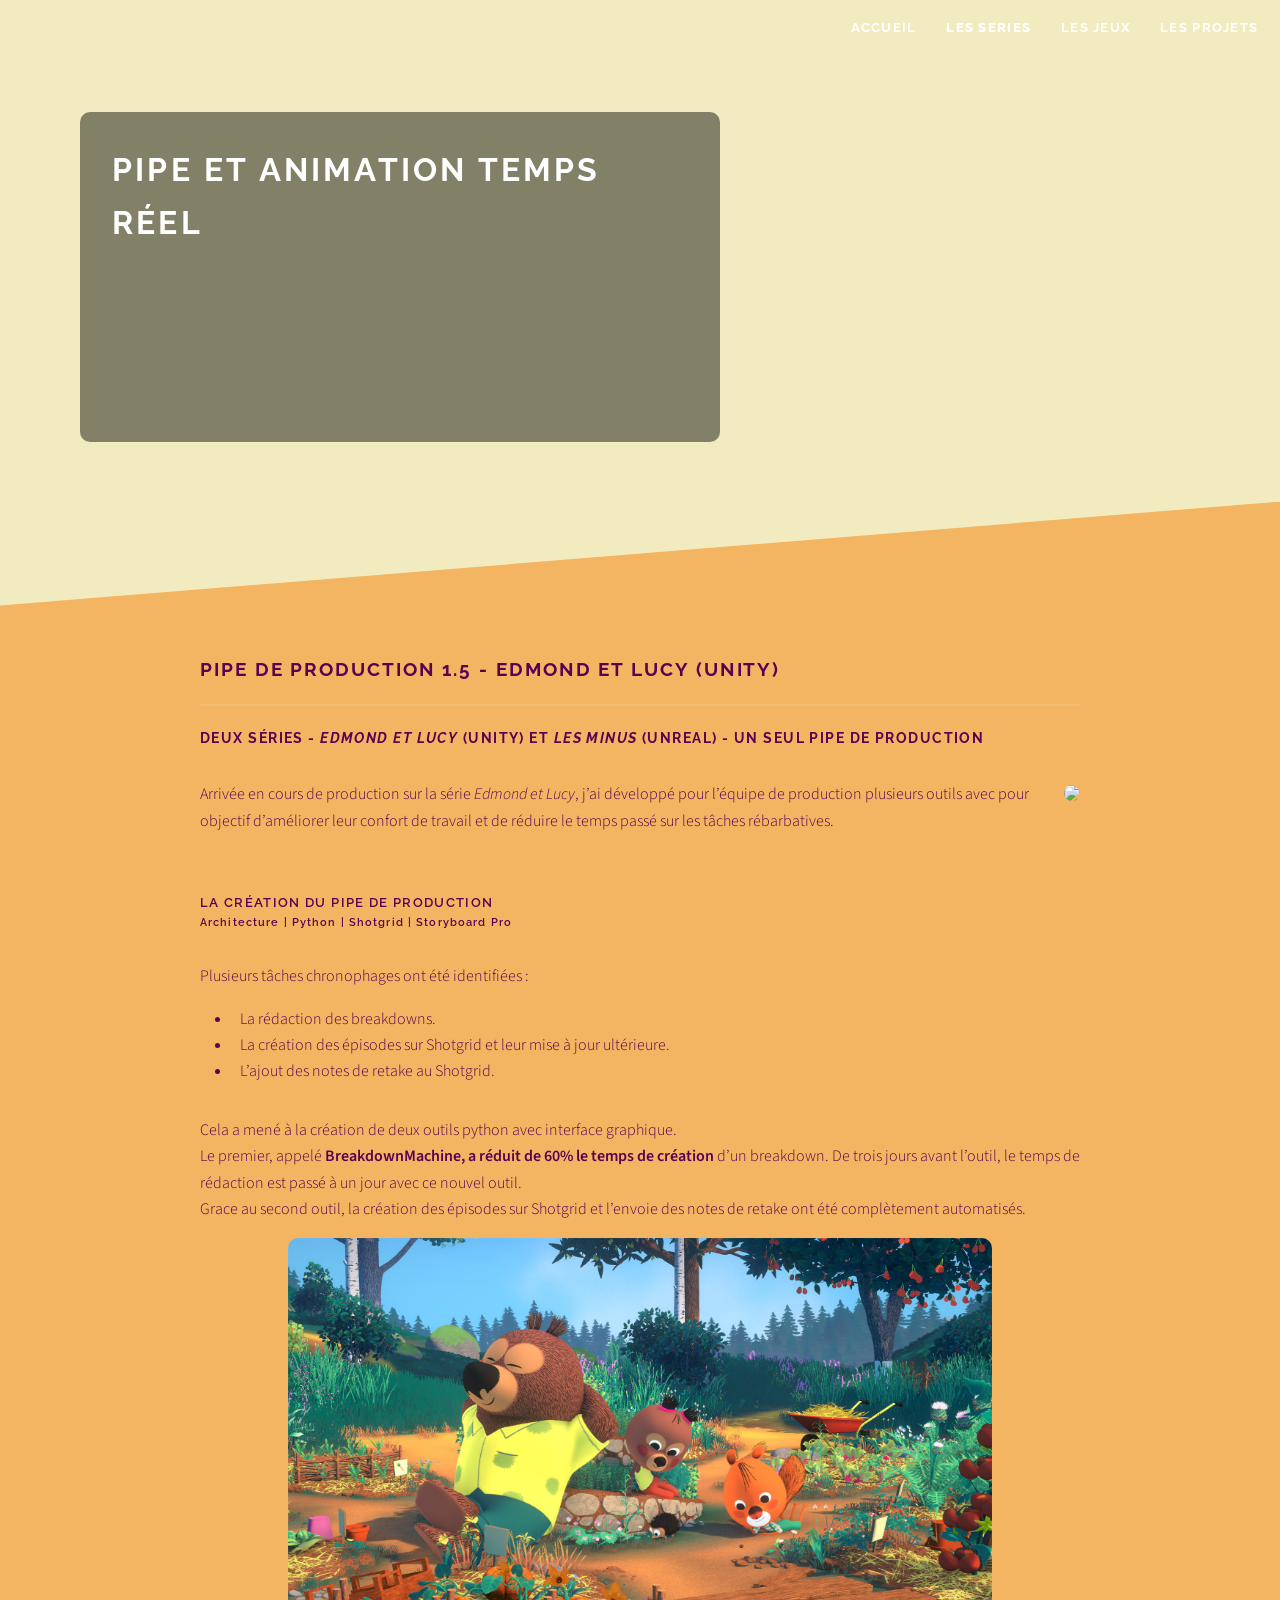
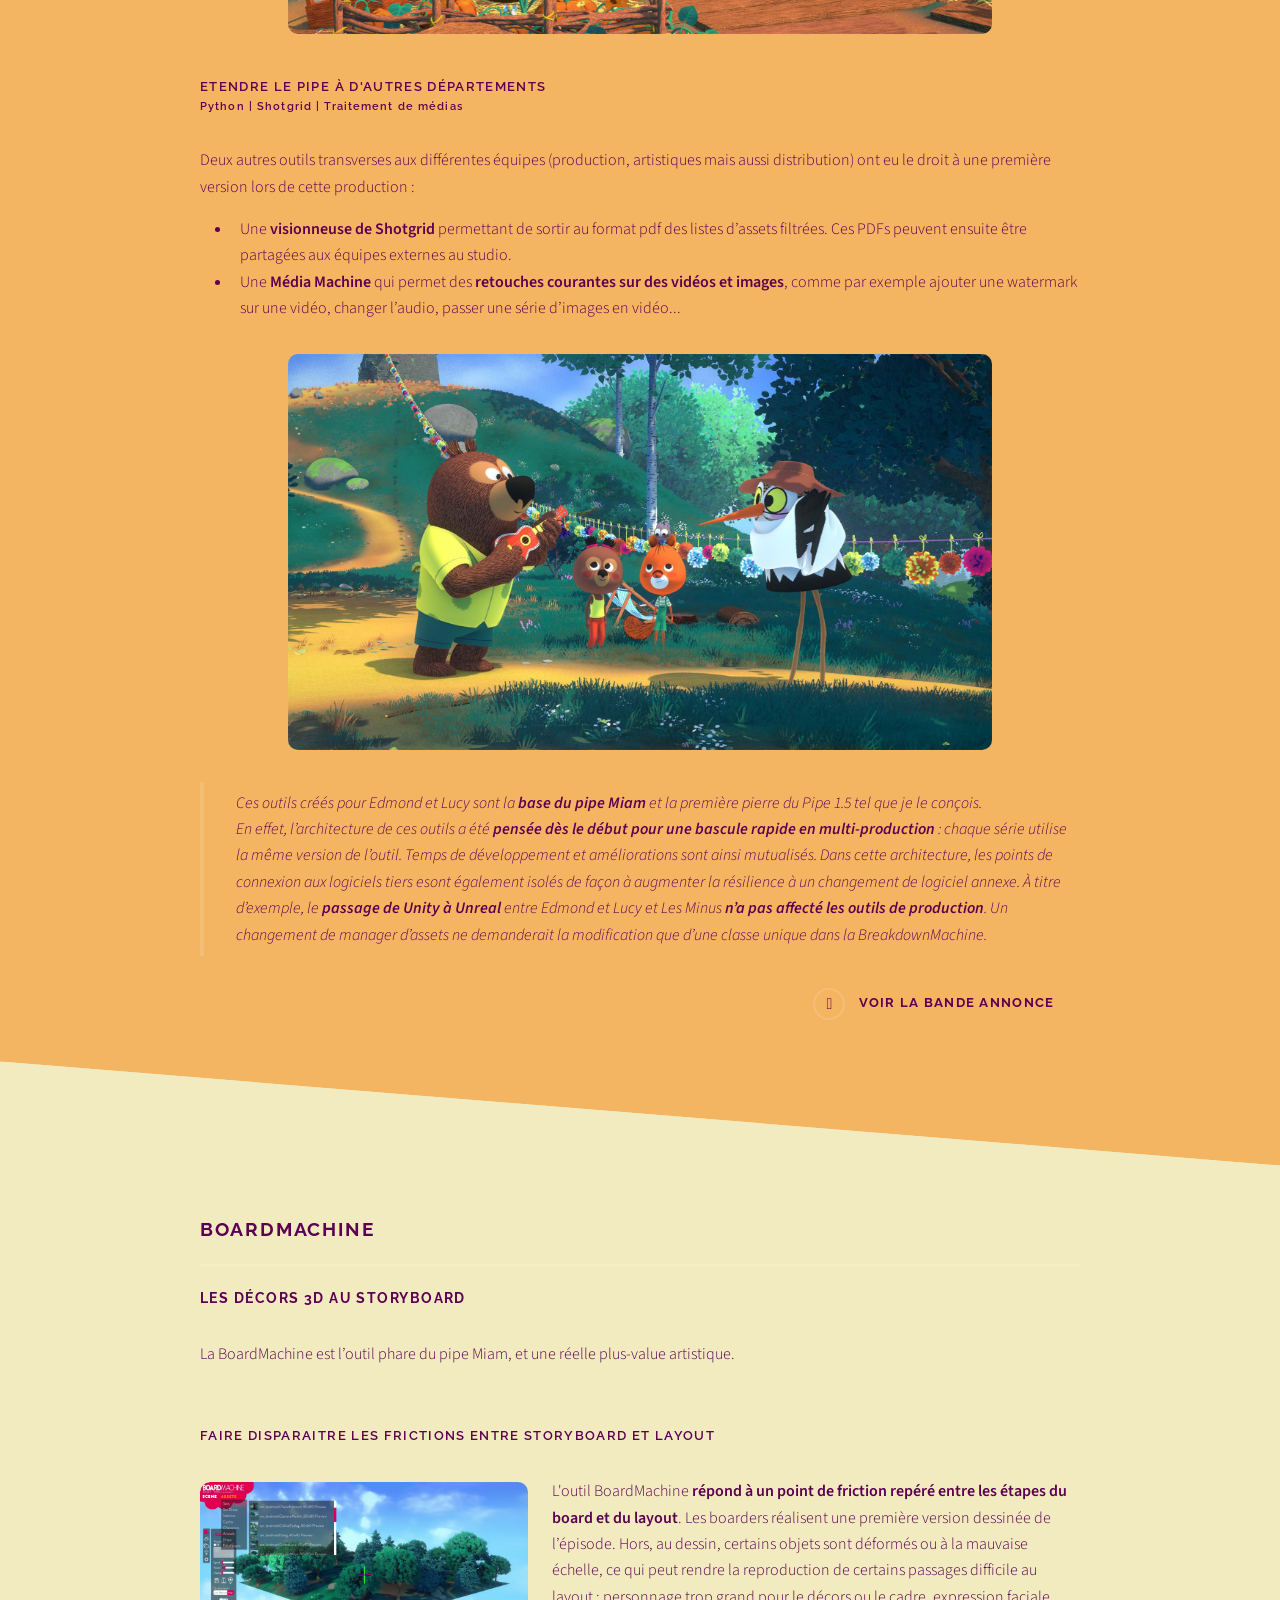
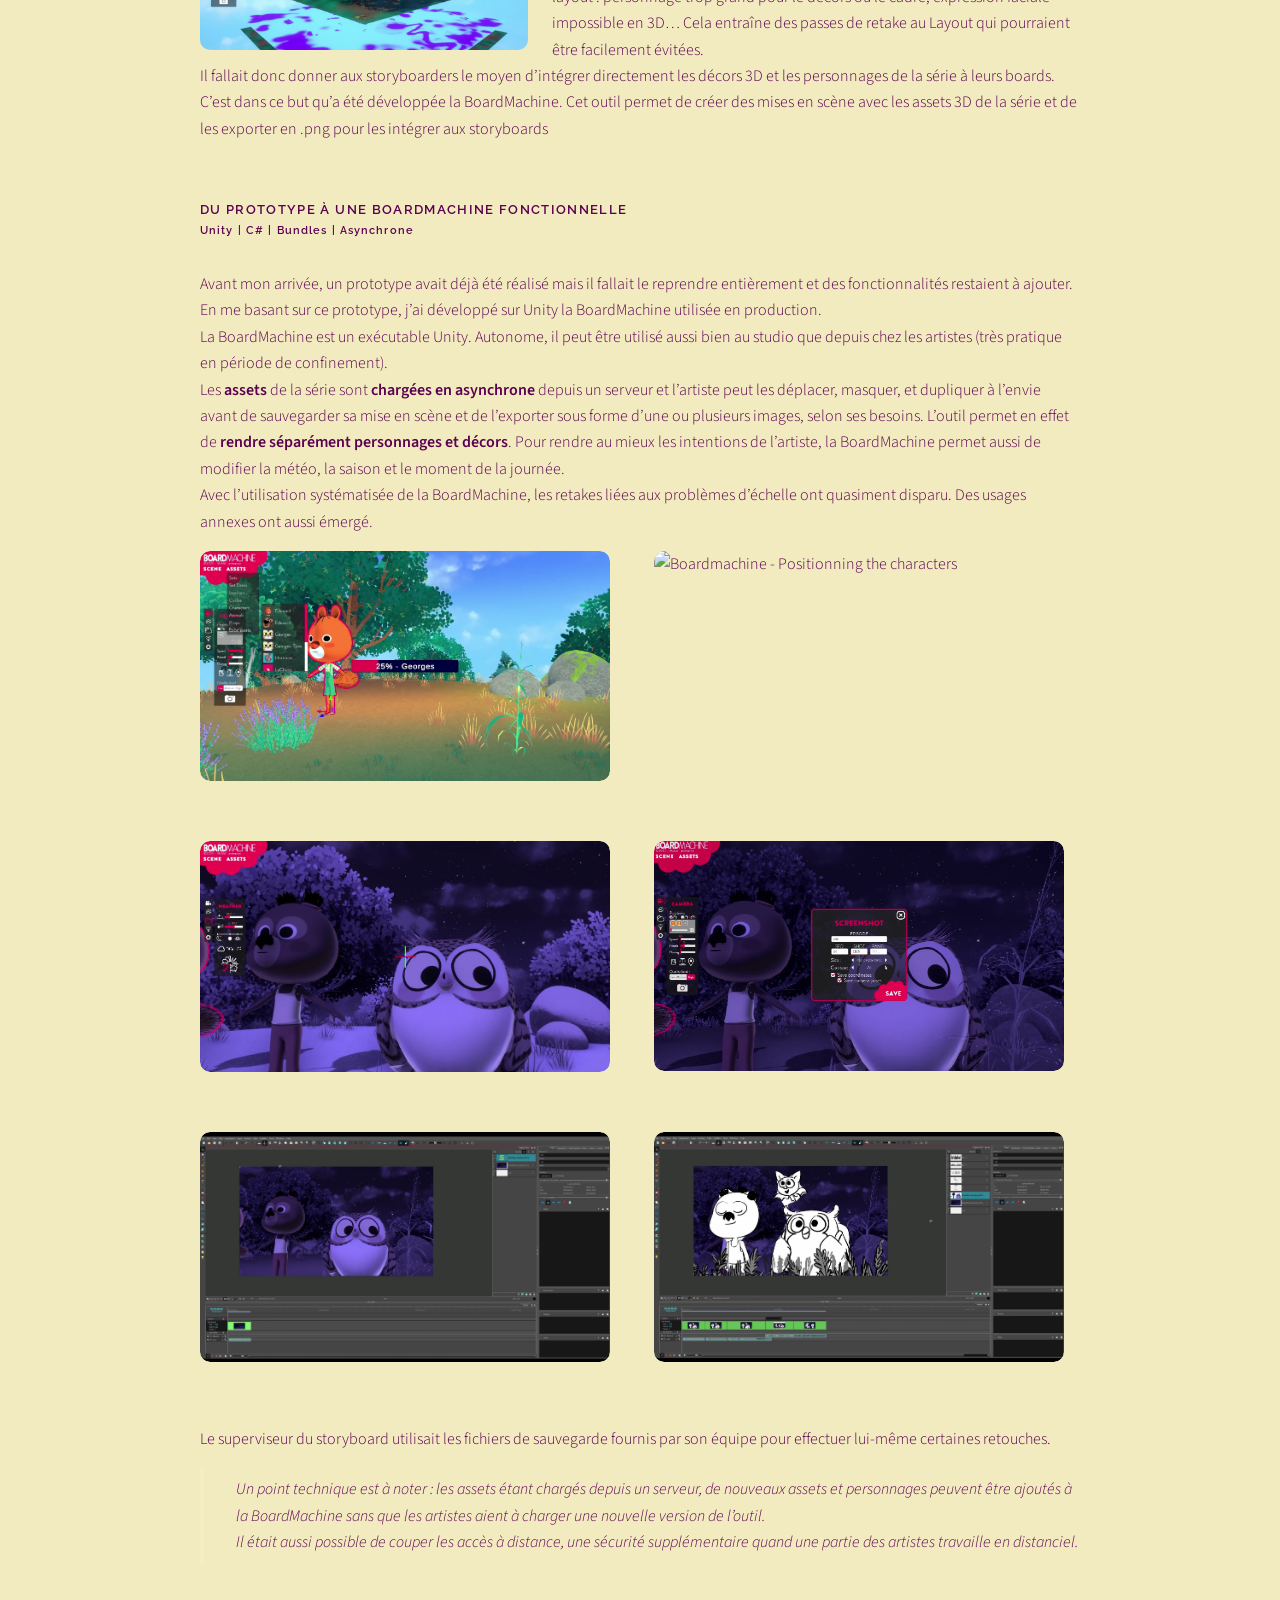
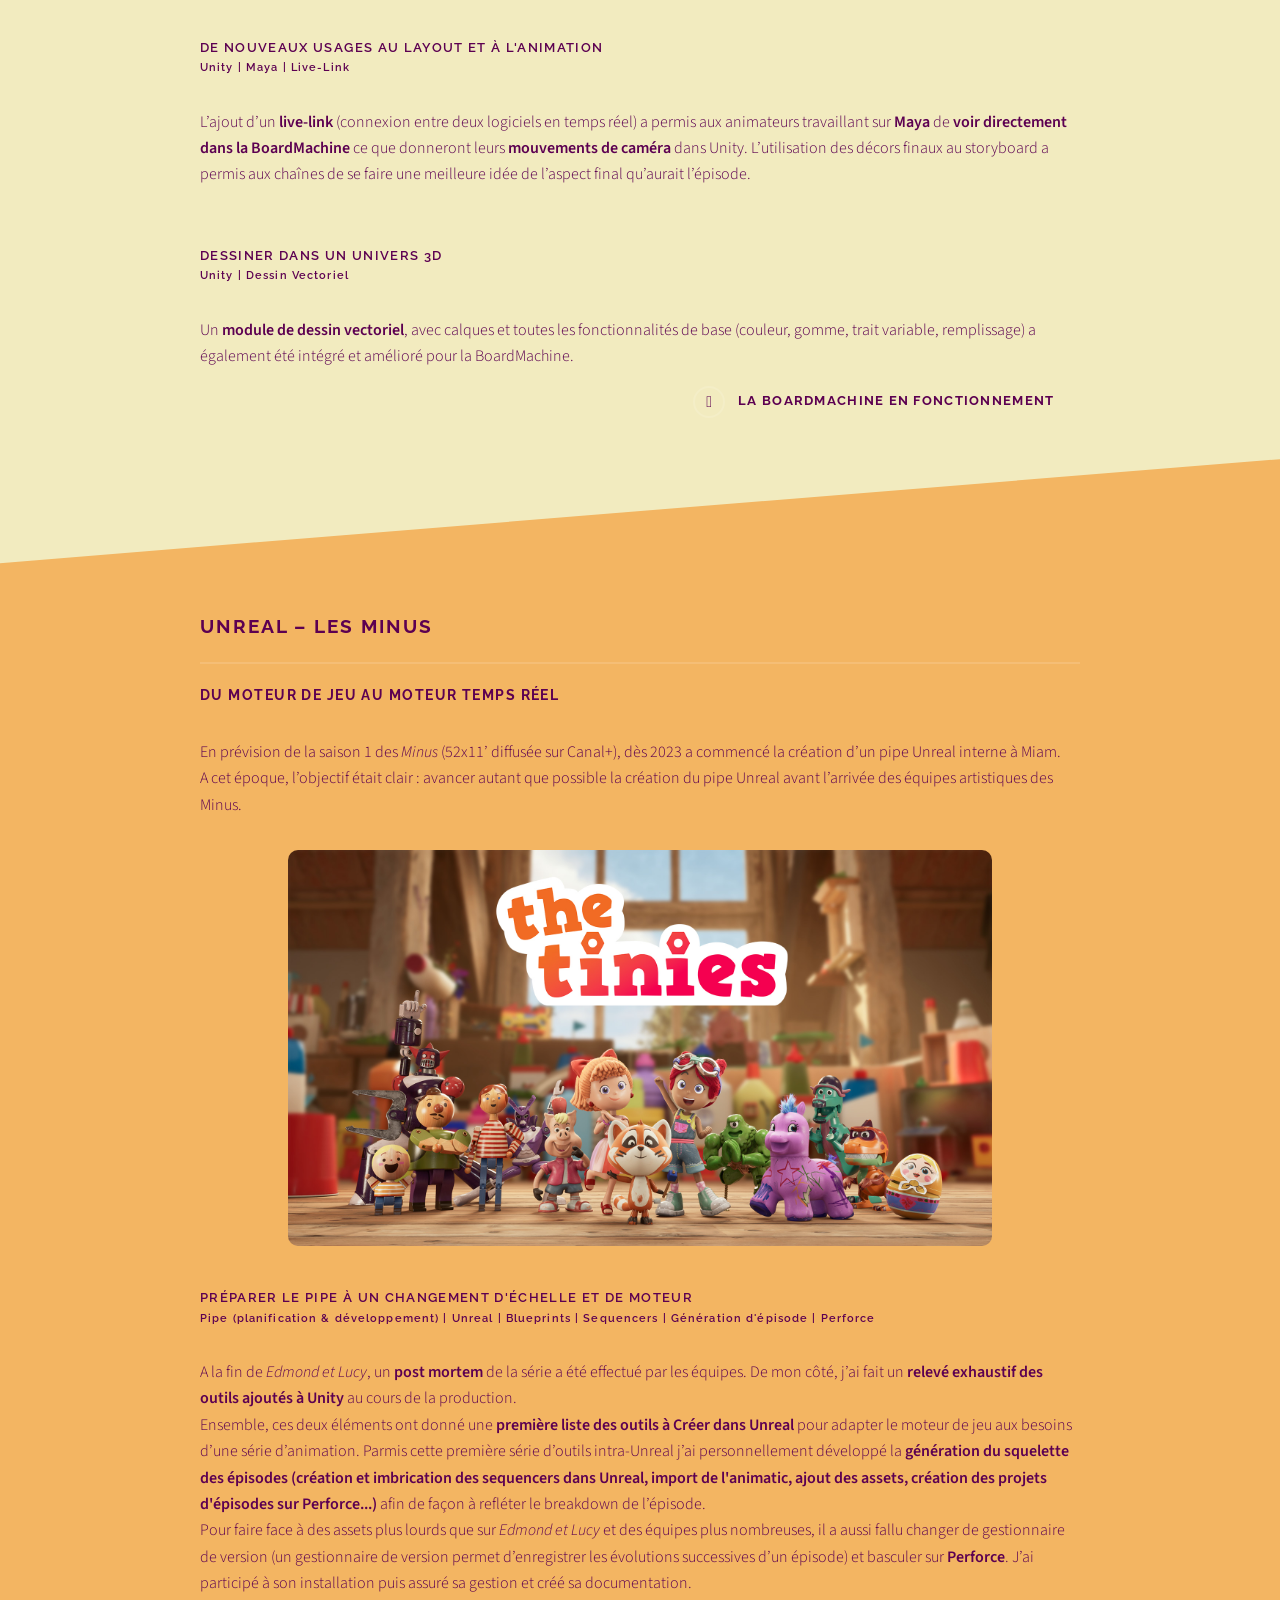
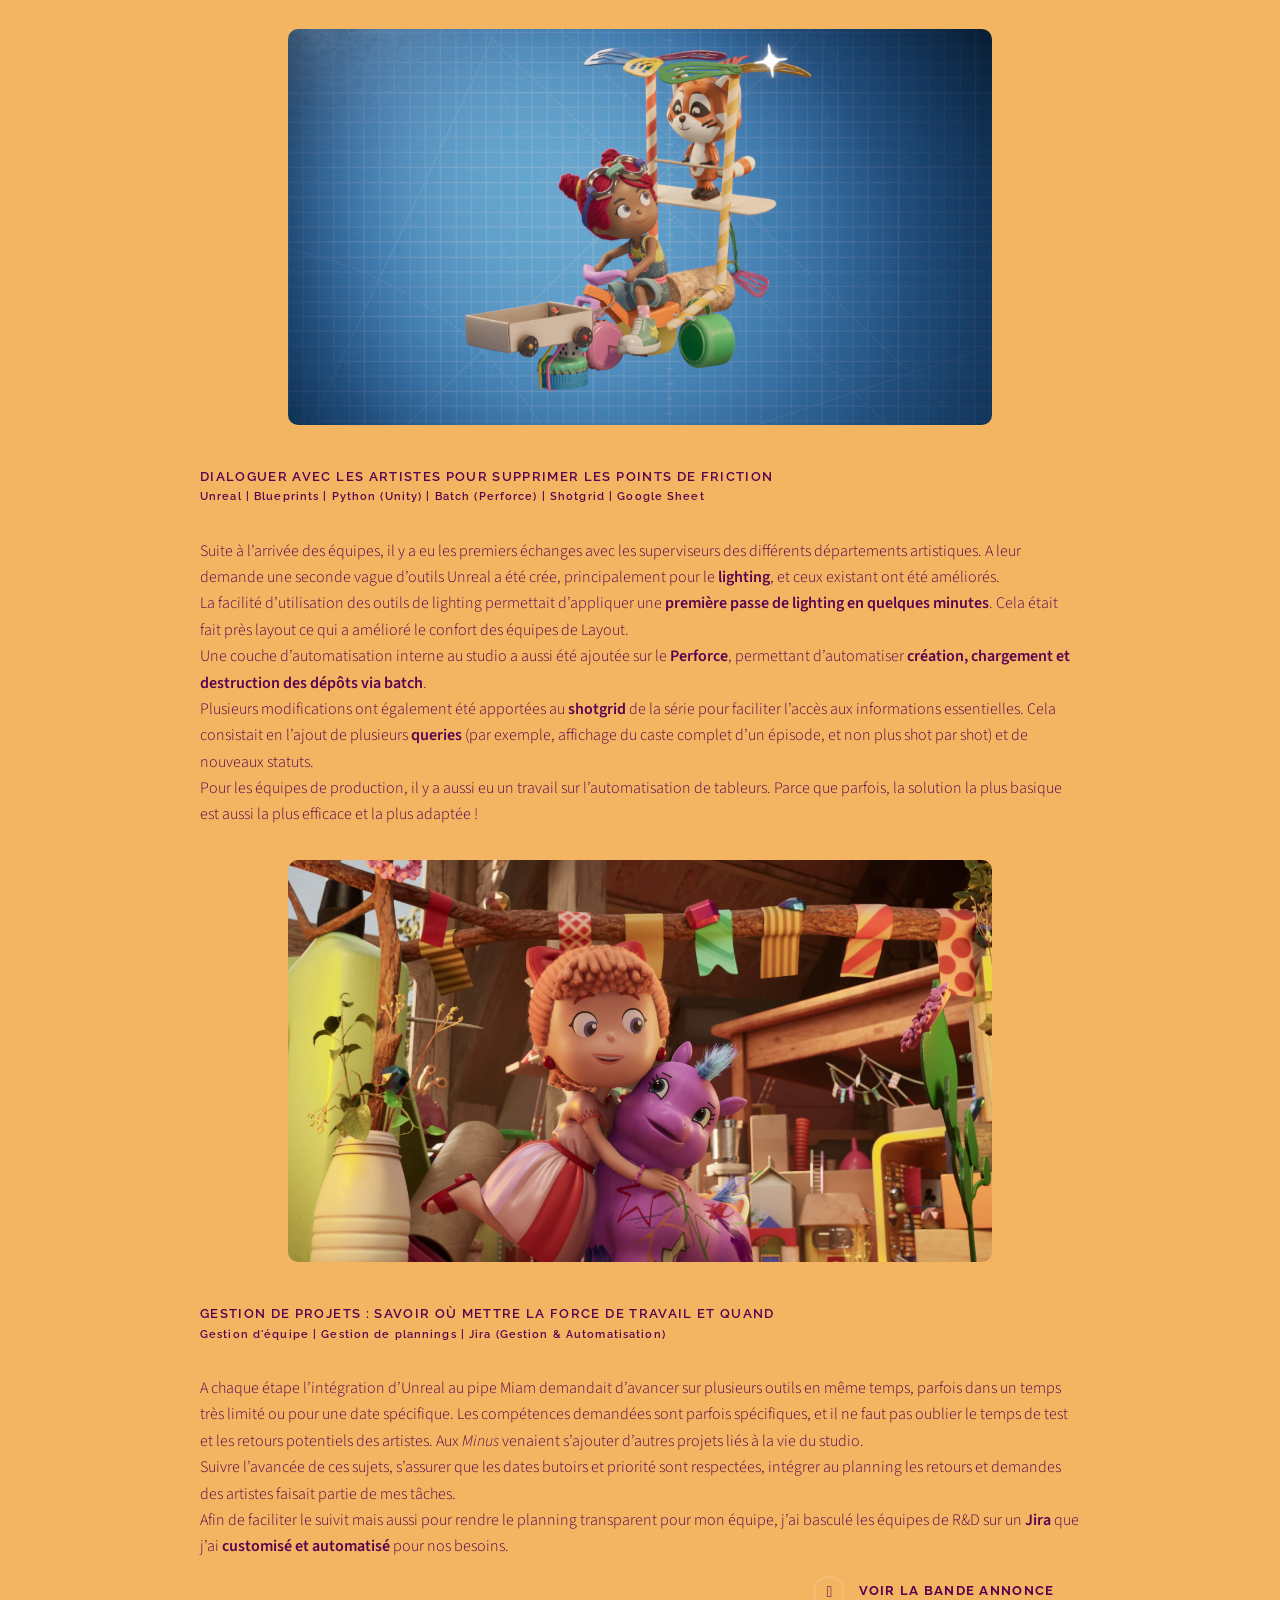
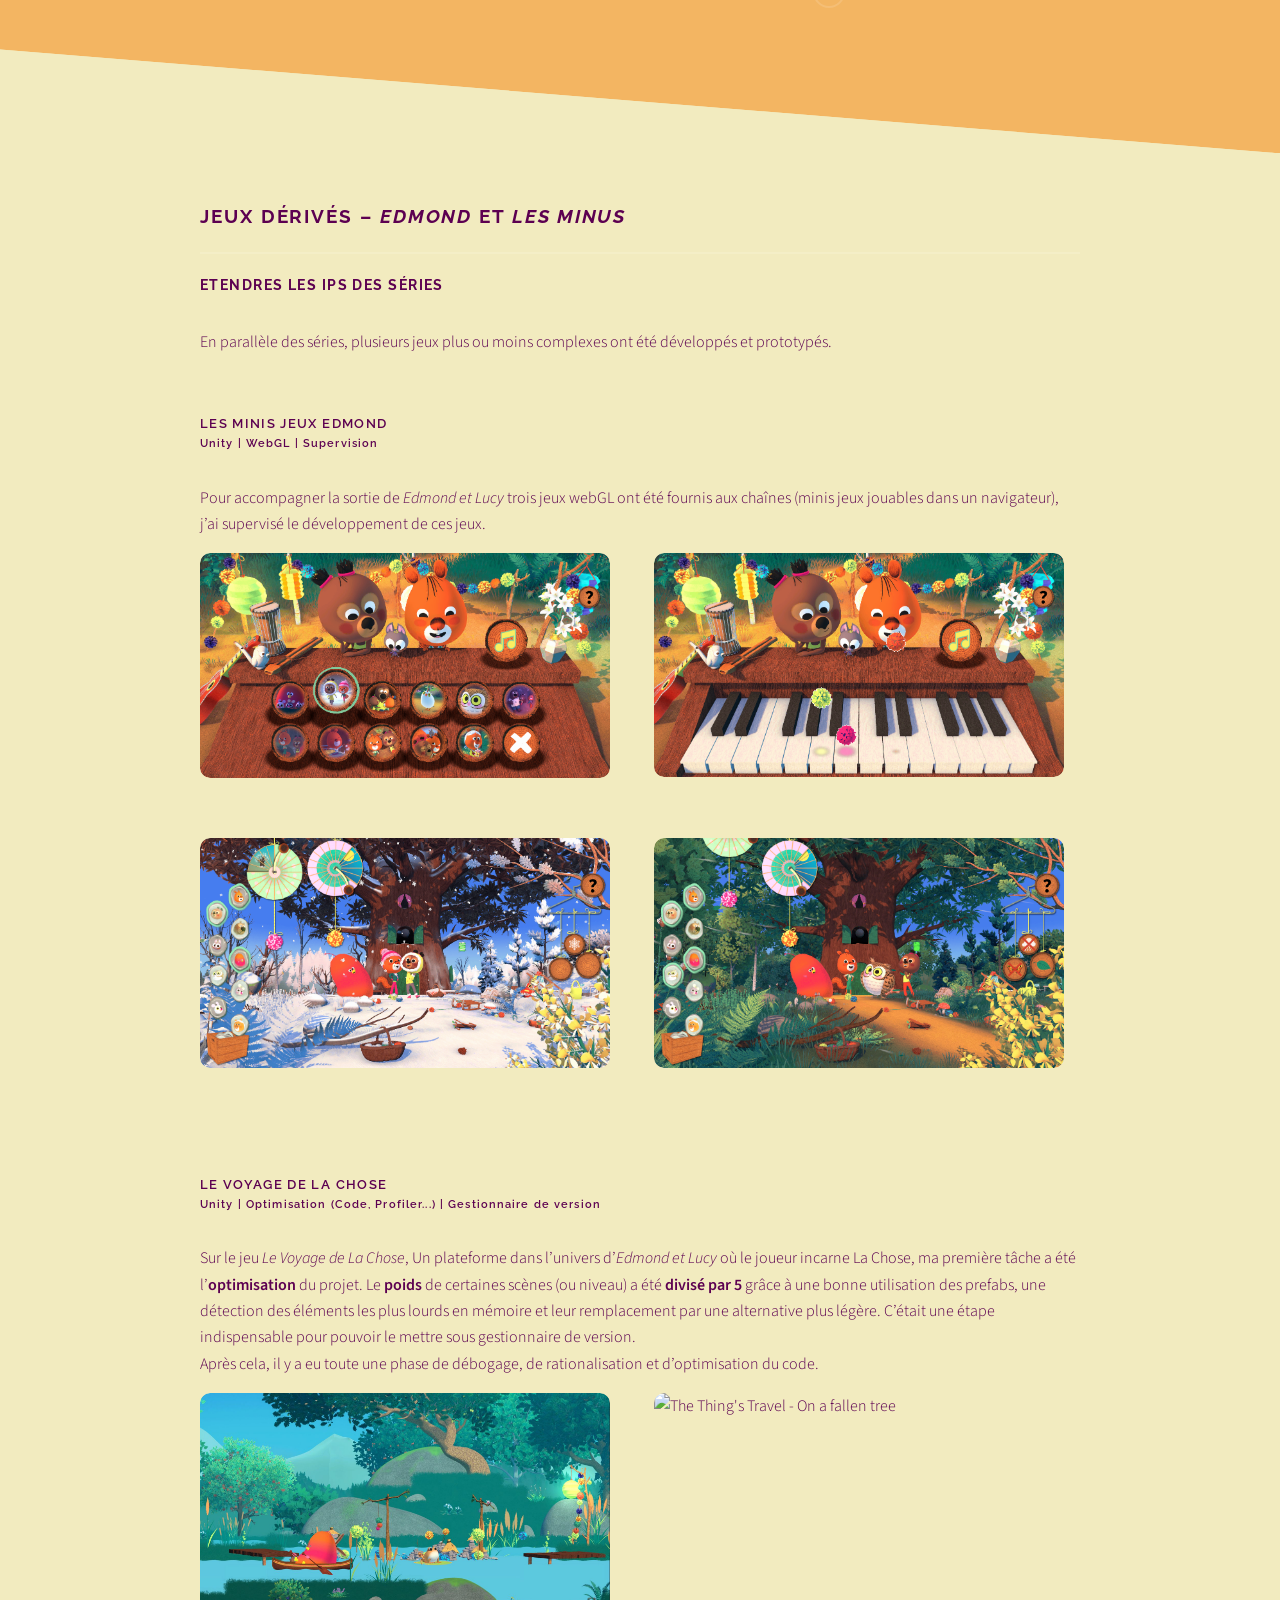
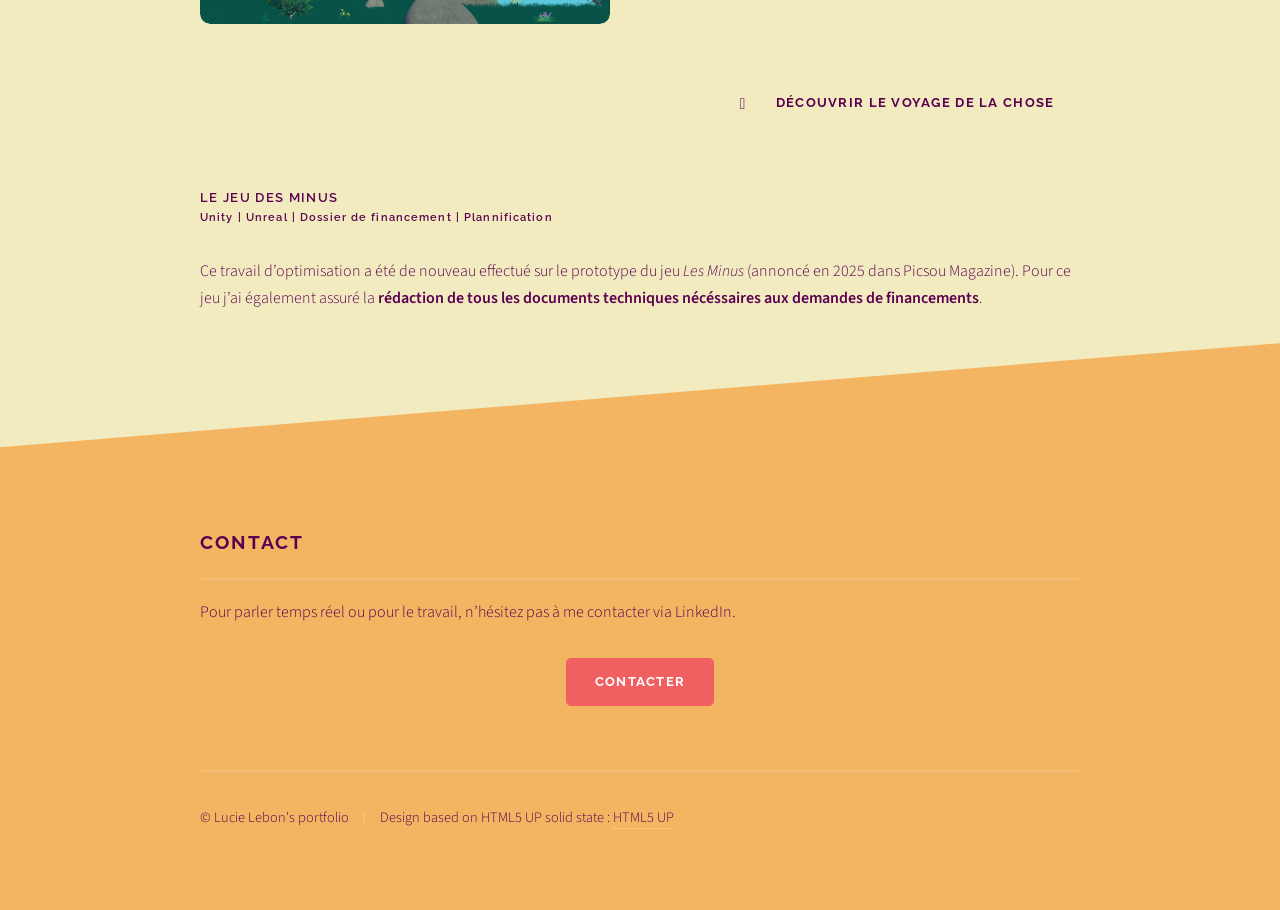
==== Series.html @ 0bae98d6 "Adding Games and Series pages. Header and footer managed by Javascript" ====
<!DOCTYPE HTML>
<!--
	Based on solid State by HTML5 UP
	html5up.net | @ajlkn
	Free for personal and commercial use under the CCA 3.0 license (html5up.net/license)
-->
<html>
	<head>
		<title>Lucie Lebon - Series temps reel</title>
		<meta charset="utf-8" />
		<meta name="viewport" content="width=device-width, initial-scale=1, user-scalable=no" />
		<link rel="stylesheet" href="assets/css/main.css" />
		<noscript><link rel="stylesheet" href="assets/css/noscript.css" /></noscript>
	</head>
	<body class="is-preload">

		<!-- Page Wrapper -->
			<div id="page-wrapper">

				<!-- Header -->
					<header id="header" class="alt">
						<nav>
						</nav>
					</header>

				<!-- Banner -->
					<section id="banner">
						<div class="inner">
							<h1>Pipe et Animation Temps Réel</h1>
							<p>En 2020, alors que le temps réel faisait son entrée dans l’industrie, j’intégrais Miam!Studio pour travailler sur leur première série : Edmond & Lucy (sur Unity) puis quelques années plus tard sur Les Minus (Unreal) et la saison 2 de Edmond & Lucy.</p>
						</div>
					</section>

				<!-- Wrapper -->
					<section id="wrapper">

						<!-- One -->
							<section id="one" class="wrapper spotlight style1">
								<div class="inner" id="Project_Edmond">
									<div class="content rambling">
										<h2 class="major">Pipe de production 1.5 - Edmond et Lucy (Unity)</h2>
											<h3>Deux séries - <i>Edmond et Lucy</i> (Unity) et <i>les Minus</i> (Unreal) - un seul pipe de production</h3>
											<p><span class="image right"><img src="./images/Edmond-S1_2.jpg"></span>
												Arrivée en cours de production sur la série <i>Edmond et Lucy</i>, j’ai développé pour l’équipe de production plusieurs outils avec pour objectif d’améliorer leur confort de travail et de réduire le temps passé sur les tâches rébarbatives. </p>
											<h4>La création du pipe de production</h4>
											<h5>Architecture | Python | Shotgrid | Storyboard Pro</h5>
											<p>Plusieurs tâches chronophages ont été identifiées : </p>
											<ul>
												<li>La rédaction des breakdowns.</li>
												<li>La création des épisodes sur Shotgrid et leur mise à jour ultérieure.</li>
												<li>L’ajout des notes de retake au Shotgrid.</li>
											</ul>
											<p>Cela a mené à la création de deux outils python avec interface graphique.
												<br>Le premier, appelé <b>BreakdownMachine, a réduit de 60% le temps de création</b> d’un breakdown. De trois jours avant l’outil, le temps de rédaction est passé à un jour avec ce nouvel outil.
												<br>Grace au second outil, la création des épisodes sur Shotgrid et l’envoie des notes de retake ont été complètement automatisés.</p>
											<span class="image fit framed">
												<img src="./images/Edmond.png" alt="">
											</span>
											<h4>Etendre le pipe à d'autres départements</h4>
											<h5>Python | Shotgrid | Traitement de médias</h5>
											<p>Deux autres outils transverses aux différentes équipes (production, artistiques mais aussi distribution) ont eu le droit à une première version lors de cette production :</p>
											<ul>
												<li>Une <b>visionneuse de Shotgrid</b> permettant de sortir au format pdf des listes d’assets filtrées. Ces PDFs peuvent ensuite être partagées aux équipes externes au studio.</li>
												<li>Une <b>Média Machine</b> qui permet des <b>retouches courantes sur des vidéos et images</b>, comme par exemple ajouter une watermark sur une vidéo, changer l’audio, passer une série d’images en vidéo...</li>
											</ul>
											<p></p>
											<span class="image fit framed">
												<img src="./images/Edmond_Grue.jpg" alt="">
											</span>
											<p></p>
											<blockquote>Ces outils créés pour <i>Edmond et Lucy</i> sont la <b>base du pipe Miam</b> et la première pierre du Pipe 1.5 tel que je le conçois.
												<br>En effet, l’architecture de ces outils a été <b>pensée dès le début pour une bascule rapide en multi-production</b> : chaque série utilise la même version de l’outil. Temps de développement et améliorations sont ainsi mutualisés. Dans cette architecture, les points de connexion aux logiciels tiers esont également isolés de façon à augmenter la résilience à un changement de logiciel annexe. 
												À titre d’exemple, le <b>passage de Unity à Unreal</b> entre <i>Edmond et Lucy</i> et <i>Les Minus</i> <b>n’a pas affecté les outils de production</b>. Un changement de manager d’assets ne demanderait la modification que d’une classe unique dans la BreakdownMachine.</blockquote>
											<a target="_blank" href="https://vimeo.com/757089770/e929ce6b4c?fl=pl&fe=cm" class="special">Voir la bande annonce</a>
									</div>
								</div>
							</section>

						<!-- Two -->
							<section id="two" class="wrapper alt spotlight style2">
								<div class="inner" id="Project_BoardMachine">
									<div class="content rambling">
										<h2 class="major">BoardMachine</h2>
										<h3>Les décors 3D au storyboard</h3>
										<p>La BoardMachine est l’outil phare du pipe Miam, et une réelle plus-value artistique.</p>
										<h4>Faire disparaitre les frictions entre Storyboard et Layout</h4>
										<p><span class="image left"><img src="./images/BM_F.png"></span>
											L'outil BoardMachine <b>répond à un point de friction repéré entre les étapes du board et du layout</b>. Les boarders réalisent une première version dessinée de l’épisode. Hors, au dessin, certains objets sont déformés ou à la mauvaise échelle, ce qui peut rendre la reproduction de certains passages difficile au layout : personnage trop grand pour le décors ou le cadre, expression faciale impossible en 3D… Cela entraîne des passes de retake au Layout qui pourraient être facilement évitées.
											<br>Il fallait donc donner aux storyboarders le moyen d’intégrer directement les décors 3D et les personnages de la série à leurs boards.
											<br>C’est dans ce but qu’a été développée la BoardMachine. Cet outil permet de créer des mises en scène avec les assets 3D de la série et de les exporter en .png pour les intégrer aux storyboards</p>
										<h4>Du prototype à une BoardMachine fonctionnelle</h4>
										<h5>Unity | C# | Bundles | Asynchrone</h5>
										<p>Avant mon arrivée, un prototype avait déjà été réalisé mais il fallait le reprendre entièrement et des fonctionnalités restaient à ajouter.
											<br>En me basant sur ce prototype, j’ai développé sur Unity la BoardMachine utilisée en production. 
											<br>La BoardMachine est un exécutable Unity. Autonome, il peut être utilisé aussi bien au studio que depuis chez les artistes (très pratique en période de confinement).
											<br>Les <b>assets</b> de la série sont <b>chargées en asynchrone</b> depuis un serveur et l’artiste peut les déplacer, masquer, et dupliquer à l’envie avant de sauvegarder sa mise en scène et de l’exporter sous forme d’une ou plusieurs images, selon ses besoins. 
											L’outil permet en effet de <b>rendre séparément personnages et décors</b>. Pour rendre au mieux les intentions de l’artiste, la BoardMachine permet aussi de modifier la météo, la saison et le moment de la journée.
											<br>Avec l’utilisation systématisée de la BoardMachine, les retakes liées aux problèmes d’échelle ont quasiment disparu. Des usages annexes ont aussi émergé.</p>
										<div class="row gtr-uniform">
											<div class="col-6"><span class="image fit"><img src="./images/BM_G.png" alt="Boardmachine - Loading George"></span></div>
											<div class="col-6"><span class="image fit"><img src="./images/BM_A.png" alt="Boardmachine - Positionning the characters"></span></div>
											<div class="col-6"><span class="image fit"><img src="./images/BM_K.png" alt="Boardmachine - Setting the mood"></span></div>
											<div class="col-6"><span class="image fit"><img src="./images/BM_D.png" alt="Boardmachine - Screenshooting"></span></div>
											<div class="col-6"><span class="image fit"><img src="./images/BM_L.png" alt="Boardmachine - Importing the screenshot in StoryboardPro"></span></div>
											<div class="col-6"><span class="image fit"><img src="./images/BM_M.png" alt="Boardmachine - Redrawing characters"></span></div>
										</div>
										<p>Le superviseur du storyboard utilisait les fichiers de sauvegarde fournis par son équipe pour effectuer lui-même certaines retouches.</p>
										<blockquote>Un point technique est à noter : les assets étant chargés depuis un serveur, de nouveaux assets et personnages peuvent être ajoutés à la BoardMachine sans que les artistes aient à charger une nouvelle version de l’outil.
											<br>Il était aussi possible de couper les accès à distance, une sécurité supplémentaire quand une partie des artistes travaille en distanciel.
										</blockquote>
										<h4>De nouveaux usages au layout et à l'animation</h4>
										<h5>Unity | Maya | Live-Link</h5>
										<p>L’ajout d’un <b>live-link</b> (connexion entre deux logiciels en temps réel) a permis aux animateurs travaillant sur <b>Maya</b> de <b>voir directement dans la BoardMachine</b> ce que donneront leurs <b>mouvements de caméra</b> dans Unity. L’utilisation des décors finaux au storyboard a permis aux chaînes de se faire une meilleure idée de l’aspect final qu’aurait l’épisode.</p>
										<h4>Dessiner dans un univers 3D</h4>
										<h5>Unity | Dessin Vectoriel</h5>
										<p>Un <b>module de dessin vectoriel</b>, avec calques et toutes les fonctionnalités de base (couleur, gomme, trait variable, remplissage) a également été intégré et amélioré pour la BoardMachine.</p>
										<a target="_blank" href="https://youtu.be/9EUOyBUL5KM" class="special">La BoardMachine en fonctionnement</a>
									</div>
								</div>
							</section>

						<!-- Three -->
							<section id="one" class="wrapper spotlight style1">
								<div class="inner" id="Project_Minus">
									<div class="content rambling">
										<h2 class="major">Unreal – Les Minus</h2>
										<h3>Du moteur de jeu au moteur temps réel</h3>
										<p>En prévision de la saison 1 des <i>Minus</i> (52x11’ diffusée sur Canal+), dès 2023 a commencé la création d’un pipe Unreal interne à Miam.
											<br>A cet époque, l’objectif était clair : avancer autant que possible la création du pipe Unreal avant l’arrivée des équipes artistiques des Minus.</p>							
										<p></p>
										<span class="image fit framed">
											<img src="./images/Minus_0225_1.jpg" alt="Minus - The whole gang">
										</span>
										<h4>Préparer le Pipe à un changement d'échelle et de moteur</h4>
										<h5>Pipe (planification & développement) | Unreal | Blueprints | Sequencers | Génération d'épisode | Perforce</h5>
										<p>A la fin de <i>Edmond et Lucy</i>, un <b>post mortem</b> de la série a été effectué par les équipes. De mon côté, j’ai fait un <b>relevé exhaustif des outils ajoutés à Unity</b> au cours de la production.
											<br>Ensemble, ces deux éléments ont donné une <b>première liste des outils à Créer dans Unreal</b> pour adapter le moteur de jeu aux besoins d’une série d’animation. Parmis cette première série d’outils intra-Unreal j’ai personnellement développé la <b>génération du squelette des épisodes (création et imbrication des sequencers dans Unreal, import de l'animatic, ajout des assets, création des projets d'épisodes sur Perforce...)</b> afin de façon à refléter le breakdown de l’épisode. 
											<br>Pour faire face à des assets plus lourds que sur <i>Edmond et Lucy</i> et des équipes plus nombreuses, il a aussi fallu changer de gestionnaire de version (un gestionnaire de version permet d’enregistrer les évolutions successives d’un épisode) et basculer sur <b>Perforce</b>. J’ai participé à son installation puis assuré sa gestion et créé sa documentation.</p>
										<p></p>
										<span class="image fit framed">
											<img src="./images/Minus_Brico.jpg" alt="Minus - Oli and Titus">
										</span>
										<h4>Dialoguer avec les artistes pour supprimer les points de friction</h4>
										<h5>Unreal | Blueprints | Python (Unity) | Batch (Perforce) | Shotgrid | Google Sheet</h5>
										<p>Suite à l’arrivée des équipes, il y a eu les premiers échanges avec les superviseurs des différents départements artistiques. A leur demande une seconde vague d’outils Unreal a été crée, principalement pour le <b>lighting</b>, et ceux existant ont été améliorés. 
											<br>La facilité d’utilisation des outils de lighting permettait d’appliquer une <b>première passe de lighting en quelques minutes</b>. Cela était fait près layout ce qui a amélioré le confort des équipes de Layout.
											<br>Une couche d’automatisation interne au studio a aussi été ajoutée sur le <b>Perforce</b>, permettant d’automatiser <b>création, chargement et destruction des dépôts via batch</b>.
											<br>Plusieurs modifications ont également été apportées au <b>shotgrid</b> de la série pour faciliter l’accès aux informations essentielles. Cela consistait en l’ajout de plusieurs <b>queries</b> (par exemple, affichage du caste complet d’un épisode, et non plus shot par shot) et de nouveaux statuts.
											<br>Pour les équipes de production, il y a aussi eu un travail sur l’automatisation de tableurs. Parce que parfois, la solution la plus basique est aussi la plus efficace et la plus adaptée !</p>
										<p></p>
										<span class="image fit framed">
											<img src="./images/MinusBellaFifi.jpg" alt="Minus - Bella and the Pony">
										</span>
										<h4>Gestion de projets : savoir où mettre la force de travail et quand</h4>
										<h5>Gestion d'équipe | Gestion de plannings | Jira (Gestion & Automatisation)</h5>
										<p>A chaque étape l’intégration d’Unreal au pipe Miam demandait d’avancer sur plusieurs outils en même temps, parfois dans un temps très limité ou pour une date spécifique. Les compétences demandées sont parfois spécifiques, et il ne faut pas oublier le temps de test et les retours potentiels des artistes. Aux <i>Minus</i> venaient s’ajouter d’autres projets liés à la vie du studio. 
											<br>Suivre l’avancée de ces sujets, s’assurer que les dates butoirs et priorité sont respectées, intégrer au planning les retours et demandes des artistes faisait partie de mes tâches.
											<br>Afin de faciliter le suivit mais aussi pour rendre le planning transparent pour mon équipe, j’ai basculé les équipes de R&D sur un <b>Jira</b> que j’ai <b>customisé et automatisé</b> pour nos besoins.</p>
										<a target="_blank" href="https://vimeo.com/1071017228/202556dc96?fl=pl&fe=cm" class="special">Voir la bande annonce</a>
									</div>
								</div>
							</section>

					<section id="two" class="wrapper alt spotlight style2">
						<div class="inner" id="Project_MiniGames">
							<div class="content rambling">
								<h2 class="major">Jeux Dérivés – <i>Edmond</i> et <i>Les Minus</i></h2>
								<h3>Etendres les IPs des séries</h3>
								<p>En parallèle des séries, plusieurs jeux plus ou moins complexes ont été développés et prototypés.</p>
								<h4>Les minis jeux Edmond</h4>
								<h5>Unity | WebGL | Supervision</h5>
								<p>Pour accompagner la sortie de <i>Edmond et Lucy</i> trois jeux webGL ont été fournis aux chaînes (minis jeux jouables dans un navigateur), j’ai supervisé le développement de ces jeux.</p>
								<div class="box alt">
									<div class="row gtr-uniform">
										<div class="col-6"><span class="image fit"><img src="./images/Musique_Accueil.png" alt="EL - Music Game hub"></span></div>
										<div class="col-6"><span class="image fit"><img src="./images/Musique_NiveauB.png" alt="EL - Music Game playing"></span></div>
										<div class="col-6"><span class="image fit"><img src="./images/Saison_Hiver.png" alt=""></span></div>
										<div class="col-6"><span class="image fit"><img src="./images/Saison_Printemps.png" alt=""></span></div>
									</div>
								</div>
								<h4>Le Voyage de la Chose</h4>
								<h5>Unity | Optimisation (Code, Profiler...) | Gestionnaire de version</h5>
								<p>Sur le jeu <i>Le Voyage de La Chose</i>, Un plateforme dans l’univers d’<i>Edmond et Lucy</i> où le joueur incarne La Chose, ma première tâche a été l’<b>optimisation</b> du projet. Le <b>poids</b> de certaines scènes (ou niveau) a été <b>divisé par 5</b> grâce à une bonne utilisation des prefabs, une détection des éléments les plus lourds en mémoire et leur remplacement par une alternative plus légère. C’était une étape indispensable pour pouvoir le mettre sous gestionnaire de version.
									<br>Après cela, il y a eu toute une phase de débogage, de rationalisation et d’optimisation du code.</p>
								<div class="box alt">
									<div class="row gtr-uniform">
										<div class="col-6"><span class="image fit"><img src="./images/VoyageChoseBarque.jpg" alt="The Thing's Travel - On a boat"></span></div>
										<div class="col-6"><span class="image fit"><img src="./images/VoyageChoseB.png" alt="The Thing's Travel - On a fallen tree"></span></div>
									</div>
								</div>
								<a target="_blank" href="https://vimeo.com/867352580/92c4d929d8?fl=pl&fe=cm" class="special"> Découvrir Le Voyage de la Chose</a>
								<h4>Le Jeu des Minus</h4>
								<h5>Unity  | Unreal | Dossier de  financement | Plannification</h5>

								<p>Ce travail d’optimisation a été de nouveau effectué sur le prototype du jeu <i>Les Minus</i> (annoncé en 2025 dans Picsou Magazine). Pour ce jeu j’ai également assuré la <b>rédaction de tous les documents techniques nécéssaires aux demandes de financements</b>.</p>
							</div>
						</div>
					</section>

				</section>


				<!-- Footer -->
					<section id="footer">
					</section>

			</div>

		<!-- Scripts -->
			<script src="assets/js/jquery.min.js"></script>
			<script src="assets/js/jquery.scrollex.min.js"></script>
			<script src="assets/js/browser.min.js"></script>
			<script src="assets/js/breakpoints.min.js"></script>
			<script src="assets/js/util.js"></script>
			<script src="assets/js/main.js"></script>
			<script src="assets/js/pagesConstant.js"></script>
			<script> SetMenu("series"); SetFooter();</script>

	</body>
</html>
---- assets/css/main.css ----
@import url(fontawesome-all.min.css);
@import url("https://fonts.googleapis.com/css?family=Raleway:200,700|Source+Sans+Pro:300,600,300italic,600italic");

/*
	Solid State by HTML5 UP
	html5up.net | @ajlkn
	Free for personal and commercial use under the CCA 3.0 license (html5up.net/license)
*/

html, body, div, span, applet, object,
iframe, h1, h2, h3, h4, h5, h6, p, blockquote,
pre, a, abbr, acronym, address, big, cite,
code, del, dfn, em, img, ins, kbd, q, s, samp,
small, strike, strong, sub, sup, tt, var, b,
u, i, center, dl, dt, dd, ol, ul, li, fieldset,
form, label, legend, table, caption, tbody,
tfoot, thead, tr, th, td, article, aside,
canvas, details, embed, figure, figcaption,
footer, header, hgroup, menu, nav, output, ruby,
section, summary, time, mark, audio, video {
	margin: 0;
	padding: 0;
	border: 0;
	font-size: 100%;
	font: inherit;
	vertical-align: baseline;}

article, aside, details, figcaption, figure,
footer, header, hgroup, menu, nav, section {
	display: block;}

body {
	line-height: 1;
}

ol, ul {
	list-style: none;
}

blockquote, q {
	quotes: none;
}

	blockquote:before, blockquote:after, q:before, q:after {
		content: '';
		content: none;
	}

table {
	border-collapse: collapse;
	border-spacing: 0;
}

body {
	-webkit-text-size-adjust: none;
}

mark {
	background-color: transparent;
	color: inherit;
}

input::-moz-focus-inner {
	border: 0;
	padding: 0;
}

input, select, textarea {
	-moz-appearance: none;
	-webkit-appearance: none;
	-ms-appearance: none;
	appearance: none;
}

/* Basic */

	@-ms-viewport {
		width: device-width;
	}

	body {
		-ms-overflow-style: scrollbar;
	}

	@media screen and (max-width: 480px) {

		html, body {
			min-width: 320px;
		}

	}

	html {
		box-sizing: border-box;
	}

	*, *:before, *:after {
		box-sizing: inherit;
	}

	body {
		background-color: #F2EBBF;
		/* background-image: linear-gradient(to top, rgba(46, 49, 65, 0.8), rgba(46, 49, 65, 0.8)), url("../../images/bg.jpg"); */
		background-size: auto,
 cover;
		background-attachment: fixed,
 fixed;
		background-position: center,
 center;
	}

		body.is-preload *, body.is-preload *:before, body.is-preload *:after {
			-moz-animation: none !important;
			-webkit-animation: none !important;
			-ms-animation: none !important;
			animation: none !important;
			-moz-transition: none !important;
			-webkit-transition: none !important;
			-ms-transition: none !important;
			transition: none !important;
		}

/* Type */

	body, input, select, textarea {
		color: #5C0051;
		font-family: "Source Sans Pro", Helvetica, sans-serif;
		font-size: 16.5pt;
		font-weight: 300;
		line-height: 1.65;
	}

		@media screen and (max-width: 1680px) {

			body, input, select, textarea {
				font-size: 13pt;
			}

		}

		@media screen and (max-width: 1280px) {

			body, input, select, textarea {
				font-size: 12pt;
			}

		}

		@media screen and (max-width: 980px) {

			body, input, select, textarea {
				font-size: 12pt;
			}

		}

		@media screen and (max-width: 736px) {

			body, input, select, textarea {
				font-size: 12pt;
			}

		}

		@media screen and (max-width: 480px) {

			body, input, select, textarea {
				font-size: 12pt;
			}

		}

	a {
		-moz-transition: color 0.2s ease-in-out, border-bottom-color 0.2s ease-in-out;
		-webkit-transition: color 0.2s ease-in-out, border-bottom-color 0.2s ease-in-out;
		-ms-transition: color 0.2s ease-in-out, border-bottom-color 0.2s ease-in-out;
		transition: color 0.2s ease-in-out, border-bottom-color 0.2s ease-in-out;
		border-bottom: dotted 1px rgba(255, 255, 255, 0.35);
		color: #5C0051;
		text-decoration: none;
	}

		a:hover {
			border-bottom-color: transparent;
			color: #5C0051 !important;
		}

		a.special:not(.button) {
			text-decoration: none;
			border-bottom: 0;
			display: block;
			font-family: Raleway, Helvetica, sans-serif;
			font-size: 0.8em;
			font-weight: 700;
			letter-spacing: 0.1em;
			margin: 0 2em 2em 2em;
			text-transform: uppercase;
			text-align: right;
		}

			a.special:not(.button):before {
				-moz-osx-font-smoothing: grayscale;
				-webkit-font-smoothing: antialiased;
				display: inline-block;
				font-style: normal;
				font-variant: normal;
				text-rendering: auto;
				line-height: 1;
				text-transform: none !important;
				font-family: 'Font Awesome 5 Free';
				font-weight: 900;
			}

			a.special:not(.button):before {
				-moz-transition: background-color 0.2s ease-in-out;
				-webkit-transition: background-color 0.2s ease-in-out;
				-ms-transition: background-color 0.2s ease-in-out;
				transition: background-color 0.2s ease-in-out;
				border-radius: 100%;
				border: solid 2px rgba(255, 255, 255, 0.125);
				content: '\f105';
				display: inline-block;
				font-size: 1.25em;
				height: 2em;
				line-height: 1.75em;
				margin-right: 0.85em;
				text-align: center;
				text-indent: 0.15em;
				vertical-align: middle;
				width: 2em;
			}

			a.special:not(.button):hover:before {
				background-color: rgba(255, 255, 255, 0.025);
			}

			a.special:not(.button):active:before {
				background-color: rgba(255, 255, 255, 0.075);
			}

	strong, b {
		color: #5C0051;
		font-weight: 600;
	}

	em, i {
		font-style: italic;
	}

	p {
		margin: 0em 0 2em 0;
	}

	.rambling > p
	{
		margin: 2em 0 1em 0;
	}

	h1, h2, h3, h4, h5, h6 {
		color: #5C0051;
		font-family: Raleway, Helvetica, sans-serif;
		font-weight: 600;
		letter-spacing: 0.1em;
		margin: 0 0 1em 0;
	}

	h1, h2, h3{
		text-transform: uppercase;
		font-weight: 700;
	}

		h1 a, h2 a, h3 a, h4 a, h5 a, h6 a {
			color: inherit;
			text-decoration: none;
			border-bottom: 0;
		}

		h1 span, h2 span, h3 span, h4 span, h5 span, h6 span {
			font-weight: 200;
		}

		h1.major, h2.major, h3.major, h4.major, h5.major, h6.major {
			padding-bottom: 1em;
			border-bottom: solid 2px rgba(255, 255, 255, 0.125);
		}

	h2 {
		font-size: 1.2em;
	}

	h3 {
		font-size: 0.9em;
	}

	h4 {
		text-transform: uppercase;
		font-size: 0.84em;
		margin: 0;
    	padding: 3em 0 0em 0;
	}


	h5 {
		font-size: 0.7em;
	}

	h6 {
		font-size: 0.7em;
	}

	.dev::before, .recherche::before, .humain::before, .miam::before {
		content:"";
		display: inline-block;
		width: 32px;
		height: 32px;
		background-size: contain;
		background-repeat: no-repeat;
		margin-right: 8px;
		vertical-align: middle;
	}

	.dev::before {
		background-image: url(images/Icone_SurMesure_Colored.png);
	}

	.recherche::before {
		background-image: url(images/Icone_DiscussionTech_Colored.png);
	}

	.humain::before {
		background-image: url(images/Icone_Discussion_Colored.png);
	}

	.miam::before {
		padding-bottom: 1.4em;
		width: 32px;
		height: 32px;
		background-image: url(images/LogoMiam_Rose.png);
	}

	.miam{
		padding-bottom: 1em;
		border-bottom: solid 2px rgba(255, 255, 255, 0.125);
	}

	@media screen and (max-width: 736px) {

		h2 {
			font-size: 1em;
		}

		h3 {
			font-size: 0.8em;
		}

	}

	sub {
		font-size: 0.8em;
		position: relative;
		top: 0.5em;
	}

	sup {
		font-size: 0.8em;
		position: relative;
		top: -0.5em;
	}

	blockquote {
		border-left: solid 4px rgba(255, 255, 255, 0.125);
		font-style: italic;
		margin: 0 0 2em 0;
		padding: 0.5em 0 0.5em 2em;
	}

	code {
		background: rgba(255, 255, 255, 0.025);
		border-radius: 5px;
		border: solid 2px rgba(255, 255, 255, 0.125);
		font-family: "Courier New", monospace;
		font-size: 0.9em;
		margin: 0 0.25em;
		padding: 0.25em 0.65em;
	}

	pre {
		-webkit-overflow-scrolling: touch;
		font-family: "Courier New", monospace;
		font-size: 0.9em;
		margin: 0 0 2em 0;
	}

		pre code {
			display: block;
			line-height: 1.75em;
			padding: 1em 1.5em;
			overflow-x: auto;
		}

	hr {
		border: 0;
		border-bottom: solid 2px rgba(255, 255, 255, 0.125);
		margin: 2.5em 0;
	}

		hr.major {
			margin: 4em 0;
		}

	.align-left {
		text-align: left;
	}

	.align-center {
		text-align: center;
	}

	.align-right {
		text-align: right;
	}

/* Row */

	.row {
		display: flex;
		flex-wrap: wrap;
		box-sizing: border-box;
		align-items: stretch;
	}

		.row > * {
			box-sizing: border-box;
		}

		.row.gtr-uniform > * > :last-child {
			margin-bottom: 0;
		}

		.row.aln-left {
			justify-content: flex-start;
		}

		.row.aln-center {
			justify-content: center;
		}

		.row.aln-right {
			justify-content: flex-end;
		}

		.row.aln-top {
			align-items: flex-start;
		}

		.row.aln-middle {
			align-items: center;
		}

		.row.aln-bottom {
			align-items: flex-end;
		}

		.row > .imp {
			order: -1;
		}

		.row > .col-1 {
			width: 8.33333%;
		}

		.row > .off-1 {
			margin-left: 8.33333%;
		}

		.row > .col-2 {
			width: 16.66667%;
		}

		.row > .off-2 {
			margin-left: 16.66667%;
		}

		.row > .col-3 {
			width: 25%;
		}

		.row > .off-3 {
			margin-left: 25%;
		}

		.row > .col-4 {
			width: 33.33333%;
		}

		.row > .off-4 {
			margin-left: 33.33333%;
		}

		.row > .col-5 {
			width: 41.66667%;
		}

		.row > .off-5 {
			margin-left: 41.66667%;
		}

		.row > .col-6 {
			width: 50%;
		}

		.row > .off-6 {
			margin-left: 50%;
		}

		.row > .col-7 {
			width: 58.33333%;
		}

		.row > .off-7 {
			margin-left: 58.33333%;
		}

		.row > .col-8 {
			width: 66.66667%;
		}

		.row > .off-8 {
			margin-left: 66.66667%;
		}

		.row > .col-9 {
			width: 75%;
		}

		.row > .off-9 {
			margin-left: 75%;
		}

		.row > .col-10 {
			width: 83.33333%;
		}

		.row > .off-10 {
			margin-left: 83.33333%;
		}

		.row > .col-11 {
			width: 91.66667%;
		}

		.row > .off-11 {
			margin-left: 91.66667%;
		}

		.row > .col-12 {
			width: 100%;
		}

		.row > .off-12 {
			margin-left: 100%;
		}

		.row.gtr-0 {
			margin-top: 0;
			margin-left: 0em;
		}

			.row.gtr-0 > * {
				padding: 0 0 0 0em;
			}

			.row.gtr-0.gtr-uniform {
				margin-top: 0em;
			}

				.row.gtr-0.gtr-uniform > * {
					padding-top: 0em;
				}

		.row.gtr-25 {
			margin-top: 0;
			margin-left: -0.4375em;
		}

			.row.gtr-25 > * {
				padding: 0 0 0 0.4375em;
			}

			.row.gtr-25.gtr-uniform {
				margin-top: -0.4375em;
			}

				.row.gtr-25.gtr-uniform > * {
					padding-top: 0.4375em;
				}

		.row.gtr-50 {
			margin-top: 0;
			margin-left: -0.875em;
		}

			.row.gtr-50 > * {
				padding: 0 0 0 0.875em;
			}

			.row.gtr-50.gtr-uniform {
				margin-top: -0.875em;
			}

				.row.gtr-50.gtr-uniform > * {
					padding-top: 0.875em;
				}

		.row {
			margin-top: 0;
			margin-left: -1.75em;
		}

			.row > * {
				padding: 0 1em 0 1.75em;
				margin-bottom: 2em;
			}

			.row.gtr-uniform {
				margin-top: -1.75em;
			}

				.row.gtr-uniform > * {
					padding-top: 1.75em;
				}

		.row.gtr-150 {
			margin-top: 0;
			margin-left: -2.625em;
		}

			.row.gtr-150 > * {
				padding: 0 0 0 2.625em;
			}

			.row.gtr-150.gtr-uniform {
				margin-top: -2.625em;
			}

				.row.gtr-150.gtr-uniform > * {
					padding-top: 2.625em;
				}

		.row.gtr-200 {
			margin-top: 0;
			margin-left: -3.5em;
		}

			.row.gtr-200 > * {
				padding: 0 0 0 3.5em;
			}

			.row.gtr-200.gtr-uniform {
				margin-top: -3.5em;
			}

				.row.gtr-200.gtr-uniform > * {
					padding-top: 3.5em;
				}

		@media screen and (max-width: 1680px) {

			.row {
				display: flex;
				flex-wrap: wrap;
				box-sizing: border-box;
				align-items: stretch;
			}

				.row > * {
					box-sizing: border-box;
				}

				.row.gtr-uniform > * > :last-child {
					margin-bottom: 0;
				}

				.row.aln-left {
					justify-content: flex-start;
				}

				.row.aln-center {
					justify-content: center;
				}

				.row.aln-right {
					justify-content: flex-end;
				}

				.row.aln-top {
					align-items: flex-start;
				}

				.row.aln-middle {
					align-items: center;
				}

				.row.aln-bottom {
					align-items: flex-end;
				}

				.row > .imp-xlarge {
					order: -1;
				}

				.row > .col-1-xlarge {
					width: 8.33333%;
				}

				.row > .off-1-xlarge {
					margin-left: 8.33333%;
				}

				.row > .col-2-xlarge {
					width: 16.66667%;
				}

				.row > .off-2-xlarge {
					margin-left: 16.66667%;
				}

				.row > .col-3-xlarge {
					width: 25%;
				}

				.row > .off-3-xlarge {
					margin-left: 25%;
				}

				.row > .col-4-xlarge {
					width: 33.33333%;
				}

				.row > .off-4-xlarge {
					margin-left: 33.33333%;
				}

				.row > .col-5-xlarge {
					width: 41.66667%;
				}

				.row > .off-5-xlarge {
					margin-left: 41.66667%;
				}

				.row > .col-6-xlarge {
					width: 50%;
				}

				.row > .off-6-xlarge {
					margin-left: 50%;
				}

				.row > .col-7-xlarge {
					width: 58.33333%;
				}

				.row > .off-7-xlarge {
					margin-left: 58.33333%;
				}

				.row > .col-8-xlarge {
					width: 66.66667%;
				}

				.row > .off-8-xlarge {
					margin-left: 66.66667%;
				}

				.row > .col-9-xlarge {
					width: 75%;
				}

				.row > .off-9-xlarge {
					margin-left: 75%;
				}

				.row > .col-10-xlarge {
					width: 83.33333%;
				}

				.row > .off-10-xlarge {
					margin-left: 83.33333%;
				}

				.row > .col-11-xlarge {
					width: 91.66667%;
				}

				.row > .off-11-xlarge {
					margin-left: 91.66667%;
				}

				.row > .col-12-xlarge {
					width: 100%;
				}

				.row > .off-12-xlarge {
					margin-left: 100%;
				}

				.row.gtr-0 {
					margin-top: 0;
					margin-left: 0em;
				}

					.row.gtr-0 > * {
						padding: 0 0 0 0em;
					}

					.row.gtr-0.gtr-uniform {
						margin-top: 0em;
					}

						.row.gtr-0.gtr-uniform > * {
							padding-top: 0em;
						}

				.row.gtr-25 {
					margin-top: 0;
					margin-left: -0.4375em;
				}

					.row.gtr-25 > * {
						padding: 0 0 0 0.4375em;
					}

					.row.gtr-25.gtr-uniform {
						margin-top: -0.4375em;
					}

						.row.gtr-25.gtr-uniform > * {
							padding-top: 0.4375em;
						}

				.row.gtr-50 {
					margin-top: 0;
					margin-left: -0.875em;
				}

					.row.gtr-50 > * {
						padding: 0 0 0 0.875em;
					}

					.row.gtr-50.gtr-uniform {
						margin-top: -0.875em;
					}

						.row.gtr-50.gtr-uniform > * {
							padding-top: 0.875em;
						}

				.row {
					margin-top: 0;
					margin-left: -1.75em;
				}

					.row > * {
						padding: 0 1em 0 1.75em;
						margin-bottom: 2em;
					}

					.row.gtr-uniform {
						margin-top: -1.75em;
					}

						.row.gtr-uniform > * {
							padding-top: 1.75em;
						}

				.row.gtr-150 {
					margin-top: 0;
					margin-left: -2.625em;
				}

					.row.gtr-150 > * {
						padding: 0 0 0 2.625em;
					}

					.row.gtr-150.gtr-uniform {
						margin-top: -2.625em;
					}

						.row.gtr-150.gtr-uniform > * {
							padding-top: 2.625em;
						}

				.row.gtr-200 {
					margin-top: 0;
					margin-left: -3.5em;
				}

					.row.gtr-200 > * {
						padding: 0 0 0 3.5em;
					}

					.row.gtr-200.gtr-uniform {
						margin-top: -3.5em;
					}

						.row.gtr-200.gtr-uniform > * {
							padding-top: 3.5em;
						}

		}

		@media screen and (max-width: 1280px) {

			.row {
				display: flex;
				flex-wrap: wrap;
				box-sizing: border-box;
				align-items: stretch;
			}

				.row > * {
					box-sizing: border-box;
				}

				.row.gtr-uniform > * > :last-child {
					margin-bottom: 0;
				}

				.row.aln-left {
					justify-content: flex-start;
				}

				.row.aln-center {
					justify-content: center;
				}

				.row.aln-right {
					justify-content: flex-end;
				}

				.row.aln-top {
					align-items: flex-start;
				}

				.row.aln-middle {
					align-items: center;
				}

				.row.aln-bottom {
					align-items: flex-end;
				}

				.row > .imp-large {
					order: -1;
				}

				.row > .col-1-large {
					width: 8.33333%;
				}

				.row > .off-1-large {
					margin-left: 8.33333%;
				}

				.row > .col-2-large {
					width: 16.66667%;
				}

				.row > .off-2-large {
					margin-left: 16.66667%;
				}

				.row > .col-3-large {
					width: 25%;
				}

				.row > .off-3-large {
					margin-left: 25%;
				}

				.row > .col-4-large {
					width: 33.33333%;
				}

				.row > .off-4-large {
					margin-left: 33.33333%;
				}

				.row > .col-5-large {
					width: 41.66667%;
				}

				.row > .off-5-large {
					margin-left: 41.66667%;
				}

				.row > .col-6-large {
					width: 50%;
				}

				.row > .off-6-large {
					margin-left: 50%;
				}

				.row > .col-7-large {
					width: 58.33333%;
				}

				.row > .off-7-large {
					margin-left: 58.33333%;
				}

				.row > .col-8-large {
					width: 66.66667%;
				}

				.row > .off-8-large {
					margin-left: 66.66667%;
				}

				.row > .col-9-large {
					width: 75%;
				}

				.row > .off-9-large {
					margin-left: 75%;
				}

				.row > .col-10-large {
					width: 83.33333%;
				}

				.row > .off-10-large {
					margin-left: 83.33333%;
				}

				.row > .col-11-large {
					width: 91.66667%;
				}

				.row > .off-11-large {
					margin-left: 91.66667%;
				}

				.row > .col-12-large {
					width: 100%;
				}

				.row > .off-12-large {
					margin-left: 100%;
				}

				.row.gtr-0 {
					margin-top: 0;
					margin-left: 0em;
				}

					.row.gtr-0 > * {
						padding: 0 0 0 0em;
					}

					.row.gtr-0.gtr-uniform {
						margin-top: 0em;
					}

						.row.gtr-0.gtr-uniform > * {
							padding-top: 0em;
						}

				.row.gtr-25 {
					margin-top: 0;
					margin-left: -0.4375em;
				}

					.row.gtr-25 > * {
						padding: 0 0 0 0.4375em;
					}

					.row.gtr-25.gtr-uniform {
						margin-top: -0.4375em;
					}

						.row.gtr-25.gtr-uniform > * {
							padding-top: 0.4375em;
						}

				.row.gtr-50 {
					margin-top: 0;
					margin-left: -0.875em;
				}

					.row.gtr-50 > * {
						padding: 0 0 0 0.875em;
					}

					.row.gtr-50.gtr-uniform {
						margin-top: -0.875em;
					}

						.row.gtr-50.gtr-uniform > * {
							padding-top: 0.875em;
						}

				.row {
					margin-top: 0;
					margin-left: -1.75em;
				}

					.row > * {
						padding: 0 1em 0 1.75em;
						margin-bottom: 2em;
					}

					.row.gtr-uniform {
						margin-top: -1.75em;
					}

						.row.gtr-uniform > * {
							padding-top: 1.75em;
						}

				.row.gtr-150 {
					margin-top: 0;
					margin-left: -2.625em;
				}

					.row.gtr-150 > * {
						padding: 0 0 0 2.625em;
					}

					.row.gtr-150.gtr-uniform {
						margin-top: -2.625em;
					}

						.row.gtr-150.gtr-uniform > * {
							padding-top: 2.625em;
						}

				.row.gtr-200 {
					margin-top: 0;
					margin-left: -3.5em;
				}

					.row.gtr-200 > * {
						padding: 0 0 0 3.5em;
					}

					.row.gtr-200.gtr-uniform {
						margin-top: -3.5em;
					}

						.row.gtr-200.gtr-uniform > * {
							padding-top: 3.5em;
						}

		}

		@media screen and (max-width: 980px) {

			.row {
				display: flex;
				flex-wrap: wrap;
				box-sizing: border-box;
				align-items: stretch;
			}

				.row > * {
					box-sizing: border-box;
				}

				.row.gtr-uniform > * > :last-child {
					margin-bottom: 0;
				}

				.row.aln-left {
					justify-content: flex-start;
				}

				.row.aln-center {
					justify-content: center;
				}

				.row.aln-right {
					justify-content: flex-end;
				}

				.row.aln-top {
					align-items: flex-start;
				}

				.row.aln-middle {
					align-items: center;
				}

				.row.aln-bottom {
					align-items: flex-end;
				}

				.row > .imp-medium {
					order: -1;
				}

				.row > .col-1-medium {
					width: 8.33333%;
				}

				.row > .off-1-medium {
					margin-left: 8.33333%;
				}

				.row > .col-2-medium {
					width: 16.66667%;
				}

				.row > .off-2-medium {
					margin-left: 16.66667%;
				}

				.row > .col-3-medium {
					width: 25%;
				}

				.row > .off-3-medium {
					margin-left: 25%;
				}

				.row > .col-4-medium {
					width: 33.33333%;
				}

				.row > .off-4-medium {
					margin-left: 33.33333%;
				}

				.row > .col-5-medium {
					width: 41.66667%;
				}

				.row > .off-5-medium {
					margin-left: 41.66667%;
				}

				.row > .col-6-medium {
					width: 50%;
				}

				.row > .off-6-medium {
					margin-left: 50%;
				}

				.row > .col-7-medium {
					width: 58.33333%;
				}

				.row > .off-7-medium {
					margin-left: 58.33333%;
				}

				.row > .col-8-medium {
					width: 66.66667%;
				}

				.row > .off-8-medium {
					margin-left: 66.66667%;
				}

				.row > .col-9-medium {
					width: 75%;
				}

				.row > .off-9-medium {
					margin-left: 75%;
				}

				.row > .col-10-medium {
					width: 83.33333%;
				}

				.row > .off-10-medium {
					margin-left: 83.33333%;
				}

				.row > .col-11-medium {
					width: 91.66667%;
				}

				.row > .off-11-medium {
					margin-left: 91.66667%;
				}

				.row > .col-12-medium {
					width: 100%;
				}

				.row > .off-12-medium {
					margin-left: 100%;
				}

				.row.gtr-0 {
					margin-top: 0;
					margin-left: 0em;
				}

					.row.gtr-0 > * {
						padding: 0 0 0 0em;
					}

					.row.gtr-0.gtr-uniform {
						margin-top: 0em;
					}

						.row.gtr-0.gtr-uniform > * {
							padding-top: 0em;
						}

				.row.gtr-25 {
					margin-top: 0;
					margin-left: -0.4375em;
				}

					.row.gtr-25 > * {
						padding: 0 0 0 0.4375em;
					}

					.row.gtr-25.gtr-uniform {
						margin-top: -0.4375em;
					}

						.row.gtr-25.gtr-uniform > * {
							padding-top: 0.4375em;
						}

				.row.gtr-50 {
					margin-top: 0;
					margin-left: -0.875em;
				}

					.row.gtr-50 > * {
						padding: 0 0 0 0.875em;
					}

					.row.gtr-50.gtr-uniform {
						margin-top: -0.875em;
					}

						.row.gtr-50.gtr-uniform > * {
							padding-top: 0.875em;
						}

				.row {
					margin-top: 0;
					margin-left: -1.75em;
				}

					.row > * {
						padding: 0 0 0 1.75em;
						margin-bottom: 2em;
					}

					.row.gtr-uniform {
						margin-top: -1.75em;
					}

						.row.gtr-uniform > * {
							padding-top: 1.75em;
						}

				.row.gtr-150 {
					margin-top: 0;
					margin-left: -2.625em;
				}

					.row.gtr-150 > * {
						padding: 0 0 0 2.625em;
					}

					.row.gtr-150.gtr-uniform {
						margin-top: -2.625em;
					}

						.row.gtr-150.gtr-uniform > * {
							padding-top: 2.625em;
						}

				.row.gtr-200 {
					margin-top: 0;
					margin-left: -3.5em;
				}

					.row.gtr-200 > * {
						padding: 0 0 0 3.5em;
					}

					.row.gtr-200.gtr-uniform {
						margin-top: -3.5em;
					}

						.row.gtr-200.gtr-uniform > * {
							padding-top: 3.5em;
						}

		}

		@media screen and (max-width: 736px) {

			.row {
				display: flex;
				flex-wrap: wrap;
				box-sizing: border-box;
				align-items: stretch;
			}

				.row > * {
					box-sizing: border-box;
				}

				.row.gtr-uniform > * > :last-child {
					margin-bottom: 0;
				}

				.row.aln-left {
					justify-content: flex-start;
				}

				.row.aln-center {
					justify-content: center;
				}

				.row.aln-right {
					justify-content: flex-end;
				}

				.row.aln-top {
					align-items: flex-start;
				}

				.row.aln-middle {
					align-items: center;
				}

				.row.aln-bottom {
					align-items: flex-end;
				}

				.row > .imp-small {
					order: -1;
				}

				.row > .col-1-small {
					width: 8.33333%;
				}

				.row > .off-1-small {
					margin-left: 8.33333%;
				}

				.row > .col-2-small {
					width: 16.66667%;
				}

				.row > .off-2-small {
					margin-left: 16.66667%;
				}

				.row > .col-3-small {
					width: 25%;
				}

				.row > .off-3-small {
					margin-left: 25%;
				}

				.row > .col-4-small {
					width: 33.33333%;
				}

				.row > .off-4-small {
					margin-left: 33.33333%;
				}

				.row > .col-5-small {
					width: 41.66667%;
				}

				.row > .off-5-small {
					margin-left: 41.66667%;
				}

				.row > .col-6-small {
					width: 50%;
				}

				.row > .off-6-small {
					margin-left: 50%;
				}

				.row > .col-7-small {
					width: 58.33333%;
				}

				.row > .off-7-small {
					margin-left: 58.33333%;
				}

				.row > .col-8-small {
					width: 66.66667%;
				}

				.row > .off-8-small {
					margin-left: 66.66667%;
				}

				.row > .col-9-small {
					width: 75%;
				}

				.row > .off-9-small {
					margin-left: 75%;
				}

				.row > .col-10-small {
					width: 83.33333%;
				}

				.row > .off-10-small {
					margin-left: 83.33333%;
				}

				.row > .col-11-small {
					width: 91.66667%;
				}

				.row > .off-11-small {
					margin-left: 91.66667%;
				}

				.row > .col-12-small {
					width: 100%;
				}

				.row > .off-12-small {
					margin-left: 100%;
				}

				.row.gtr-0 {
					margin-top: 0;
					margin-left: 0em;
				}

					.row.gtr-0 > * {
						padding: 0 0 0 0em;
					}

					.row.gtr-0.gtr-uniform {
						margin-top: 0em;
					}

						.row.gtr-0.gtr-uniform > * {
							padding-top: 0em;
						}

				.row.gtr-25 {
					margin-top: 0;
					margin-left: -0.3125em;
				}

					.row.gtr-25 > * {
						padding: 0 0 0 0.3125em;
					}

					.row.gtr-25.gtr-uniform {
						margin-top: -0.3125em;
					}

						.row.gtr-25.gtr-uniform > * {
							padding-top: 0.3125em;
						}

				.row.gtr-50 {
					margin-top: 0;
					margin-left: -0.625em;
				}

					.row.gtr-50 > * {
						padding: 0 0 0 0.625em;
					}

					.row.gtr-50.gtr-uniform {
						margin-top: -0.625em;
					}

						.row.gtr-50.gtr-uniform > * {
							padding-top: 0.625em;
						}

				.row {
					margin-top: 0;
					margin-left: -1.25em;
				}

					.row > * {
						padding: 0 0 0 1.25em;
						margin-bottom: 2em;
					}

					.row.gtr-uniform {
						margin-top: -1.25em;
					}

						.row.gtr-uniform > * {
							padding-top: 1.25em;
						}

				.row.gtr-150 {
					margin-top: 0;
					margin-left: -1.875em;
				}

					.row.gtr-150 > * {
						padding: 0 0 0 1.875em;
					}

					.row.gtr-150.gtr-uniform {
						margin-top: -1.875em;
					}

						.row.gtr-150.gtr-uniform > * {
							padding-top: 1.875em;
						}

				.row.gtr-200 {
					margin-top: 0;
					margin-left: -2.5em;
				}

					.row.gtr-200 > * {
						padding: 0 0 0 2.5em;
					}

					.row.gtr-200.gtr-uniform {
						margin-top: -2.5em;
					}

						.row.gtr-200.gtr-uniform > * {
							padding-top: 2.5em;
						}

		}

		@media screen and (max-width: 480px) {

			.row {
				display: flex;
				flex-wrap: wrap;
				box-sizing: border-box;
				align-items: stretch;
			}

				.row > * {
					box-sizing: border-box;
				}

				.row.gtr-uniform > * > :last-child {
					margin-bottom: 0;
				}

				.row.aln-left {
					justify-content: flex-start;
				}

				.row.aln-center {
					justify-content: center;
				}

				.row.aln-right {
					justify-content: flex-end;
				}

				.row.aln-top {
					align-items: flex-start;
				}

				.row.aln-middle {
					align-items: center;
				}

				.row.aln-bottom {
					align-items: flex-end;
				}

				.row > .imp-xsmall {
					order: -1;
				}

				.row > .col-1-xsmall {
					width: 8.33333%;
				}

				.row > .off-1-xsmall {
					margin-left: 8.33333%;
				}

				.row > .col-2-xsmall {
					width: 16.66667%;
				}

				.row > .off-2-xsmall {
					margin-left: 16.66667%;
				}

				.row > .col-3-xsmall {
					width: 25%;
				}

				.row > .off-3-xsmall {
					margin-left: 25%;
				}

				.row > .col-4-xsmall {
					width: 33.33333%;
				}

				.row > .off-4-xsmall {
					margin-left: 33.33333%;
				}

				.row > .col-5-xsmall {
					width: 41.66667%;
				}

				.row > .off-5-xsmall {
					margin-left: 41.66667%;
				}

				.row > .col-6-xsmall {
					width: 50%;
				}

				.row > .off-6-xsmall {
					margin-left: 50%;
				}

				.row > .col-6-medium {
					width: 80%;
				}

				.row > .col-7-xsmall {
					width: 58.33333%;
				}

				.row > .off-7-xsmall {
					margin-left: 58.33333%;
				}

				.row > .col-8-xsmall {
					width: 66.66667%;
				}

				.row > .off-8-xsmall {
					margin-left: 66.66667%;
				}

				.row > .col-9-xsmall {
					width: 75%;
				}

				.row > .off-9-xsmall {
					margin-left: 75%;
				}

				.row > .col-10-xsmall {
					width: 83.33333%;
				}

				.row > .off-10-xsmall {
					margin-left: 83.33333%;
				}

				.row > .col-11-xsmall {
					width: 91.66667%;
				}

				.row > .off-11-xsmall {
					margin-left: 91.66667%;
				}

				.row > .col-12-xsmall {
					width: 100%;
				}

				.row > .off-12-xsmall {
					margin-left: 100%;
				}

				.row.gtr-0 {
					margin-top: 0;
					margin-left: 0em;
				}

					.row.gtr-0 > * {
						padding: 0 0 0 0em;
					}

					.row.gtr-0.gtr-uniform {
						margin-top: 0em;
					}

						.row.gtr-0.gtr-uniform > * {
							padding-top: 0em;
						}

				.row.gtr-25 {
					margin-top: 0;
					margin-left: -0.3125em;
				}

					.row.gtr-25 > * {
						padding: 0 0 0 0.3125em;
					}

					.row.gtr-25.gtr-uniform {
						margin-top: -0.3125em;
					}

						.row.gtr-25.gtr-uniform > * {
							padding-top: 0.3125em;
						}

				.row.gtr-50 {
					margin-top: 0;
					margin-left: -0.625em;
				}

					.row.gtr-50 > * {
						padding: 0 0 0 0.625em;
					}

					.row.gtr-50.gtr-uniform {
						margin-top: -0.625em;
					}

						.row.gtr-50.gtr-uniform > * {
							padding-top: 0.625em;
						}

				.row {
					margin-top: 0;
					margin-left: -1.25em;
				}

					.row > * {
						padding: 0 0 0 1.25em;
					}

					.row.gtr-uniform {
						margin-top: -1.25em;
					}

						.row.gtr-uniform > * {
							padding-top: 1.25em;
						}

				.row.gtr-150 {
					margin-top: 0;
					margin-left: -1.875em;
				}

					.row.gtr-150 > * {
						padding: 0 0 0 1.875em;
					}

					.row.gtr-150.gtr-uniform {
						margin-top: -1.875em;
					}

						.row.gtr-150.gtr-uniform > * {
							padding-top: 1.875em;
						}

				.row.gtr-200 {
					margin-top: 0;
					margin-left: -2.5em;
				}

					.row.gtr-200 > * {
						padding: 0 0 0 2.5em;
					}

					.row.gtr-200.gtr-uniform {
						margin-top: -2.5em;
					}

						.row.gtr-200.gtr-uniform > * {
							padding-top: 2.5em;
						}

		}

		@media screen and (max-width: 360px) {

			.row {
				display: flex;
				flex-wrap: wrap;
				box-sizing: border-box;
				align-items: stretch;
			}

				.row > * {
					box-sizing: border-box;
				}

				.row.gtr-uniform > * > :last-child {
					margin-bottom: 0;
				}

				.row.aln-left {
					justify-content: flex-start;
				}

				.row.aln-center {
					justify-content: center;
				}

				.row.aln-right {
					justify-content: flex-end;
				}

				.row.aln-top {
					align-items: flex-start;
				}

				.row.aln-middle {
					align-items: center;
				}

				.row.aln-bottom {
					align-items: flex-end;
				}

				.row > .imp-xxsmall {
					order: -1;
				}

				.row > .col-1-xxsmall {
					width: 8.33333%;
				}

				.row > .off-1-xxsmall {
					margin-left: 8.33333%;
				}

				.row > .col-2-xxsmall {
					width: 16.66667%;
				}

				.row > .off-2-xxsmall {
					margin-left: 16.66667%;
				}

				.row > .col-3-xxsmall {
					width: 25%;
				}

				.row > .off-3-xxsmall {
					margin-left: 25%;
				}

				.row > .col-4-xxsmall {
					width: 33.33333%;
				}

				.row > .off-4-xxsmall {
					margin-left: 33.33333%;
				}

				.row > .col-5-xxsmall {
					width: 41.66667%;
				}

				.row > .off-5-xxsmall {
					margin-left: 41.66667%;
				}

				.row > .col-6-xxsmall {
					width: 50%;
				}

				.row > .off-6-xxsmall {
					margin-left: 50%;
				}

				.row > .col-7-xxsmall {
					width: 58.33333%;
				}

				.row > .off-7-xxsmall {
					margin-left: 58.33333%;
				}

				.row > .col-8-xxsmall {
					width: 66.66667%;
				}

				.row > .off-8-xxsmall {
					margin-left: 66.66667%;
				}

				.row > .col-9-xxsmall {
					width: 75%;
				}

				.row > .off-9-xxsmall {
					margin-left: 75%;
				}

				.row > .col-10-xxsmall {
					width: 83.33333%;
				}

				.row > .off-10-xxsmall {
					margin-left: 83.33333%;
				}

				.row > .col-11-xxsmall {
					width: 91.66667%;
				}

				.row > .off-11-xxsmall {
					margin-left: 91.66667%;
				}

				.row > .col-12-xxsmall {
					width: 100%;
				}

				.row > .off-12-xxsmall {
					margin-left: 100%;
				}

				.row.gtr-0 {
					margin-top: 0;
					margin-left: 0em;
				}

					.row.gtr-0 > * {
						padding: 0 0 0 0em;
					}

					.row.gtr-0.gtr-uniform {
						margin-top: 0em;
					}

						.row.gtr-0.gtr-uniform > * {
							padding-top: 0em;
						}

				.row.gtr-25 {
					margin-top: 0;
					margin-left: -0.3125em;
				}

					.row.gtr-25 > * {
						padding: 0 0 0 0.3125em;
					}

					.row.gtr-25.gtr-uniform {
						margin-top: -0.3125em;
					}

						.row.gtr-25.gtr-uniform > * {
							padding-top: 0.3125em;
						}

				.row.gtr-50 {
					margin-top: 0;
					margin-left: -0.625em;
				}

					.row.gtr-50 > * {
						padding: 0 0 0 0.625em;
					}

					.row.gtr-50.gtr-uniform {
						margin-top: -0.625em;
					}

						.row.gtr-50.gtr-uniform > * {
							padding-top: 0.625em;
						}

				.row {
					margin-top: 0;
					margin-left: -1.25em;
				}

					.row > * {
						padding: 0 0 0 1.25em;
					}

					.row.gtr-uniform {
						margin-top: -1.25em;
					}

						.row.gtr-uniform > * {
							padding-top: 1.25em;
						}

				.row.gtr-150 {
					margin-top: 0;
					margin-left: -1.875em;
				}

					.row.gtr-150 > * {
						padding: 0 0 0 1.875em;
					}

					.row.gtr-150.gtr-uniform {
						margin-top: -1.875em;
					}

						.row.gtr-150.gtr-uniform > * {
							padding-top: 1.875em;
						}

				.row.gtr-200 {
					margin-top: 0;
					margin-left: -2.5em;
				}

					.row.gtr-200 > * {
						padding: 0 0 0 2.5em;
					}

					.row.gtr-200.gtr-uniform {
						margin-top: -2.5em;
					}

						.row.gtr-200.gtr-uniform > * {
							padding-top: 2.5em;
						}

		}

/* Section/Article */

	section.special, article.special {
		text-align: center;
	}

/* Form */

	form {
		margin: 0 0 2em 0;
	}

		form > :last-child {
			margin-bottom: 0;
		}

		form > .fields {
			display: -moz-flex;
			display: -webkit-flex;
			display: -ms-flex;
			display: flex;
			-moz-flex-wrap: wrap;
			-webkit-flex-wrap: wrap;
			-ms-flex-wrap: wrap;
			flex-wrap: wrap;
			width: calc(100% + 3em);
			margin: -1.5em 0 2em -1.5em;
		}

			form > .fields > .field {
				-moz-flex-grow: 0;
				-webkit-flex-grow: 0;
				-ms-flex-grow: 0;
				flex-grow: 0;
				-moz-flex-shrink: 0;
				-webkit-flex-shrink: 0;
				-ms-flex-shrink: 0;
				flex-shrink: 0;
				padding: 1.5em 0 0 1.5em;
				width: calc(100% - 1.5em);
			}

				form > .fields > .field.half {
					width: calc(50% - 0.75em);
				}

				form > .fields > .field.third {
					width: calc(100%/3 - 0.5em);
				}

				form > .fields > .field.quarter {
					width: calc(25% - 0.375em);
				}

		@media screen and (max-width: 480px) {

			form > .fields {
				width: calc(100% + 3em);
				margin: -1.5em 0 2em -1.5em;
			}

				form > .fields > .field {
					padding: 1.5em 0 0 1.5em;
					width: calc(100% - 1.5em);
				}

					form > .fields > .field.half {
						width: calc(100% - 1.5em);
					}

					form > .fields > .field.third {
						width: calc(100% - 1.5em);
					}

					form > .fields > .field.quarter {
						width: calc(100% - 1.5em);
					}

		}

	label {
		color: #5C0051;
		display: block;
		font-family: Raleway, Helvetica, sans-serif;
		font-size: 0.8em;
		font-weight: 700;
		letter-spacing: 0.1em;
		margin: 0 0 0.7em 0;
		text-transform: uppercase;
	}

	input[type="text"],
	input[type="password"],
	input[type="email"],
	input[type="tel"],
	select,
	textarea {
		-moz-appearance: none;
		-webkit-appearance: none;
		-ms-appearance: none;
		appearance: none;
		background: rgba(255, 255, 255, 0.025);
		border-radius: 5px;
		border: none;
		border: solid 2px rgba(255, 255, 255, 0.125);
		color: inherit;
		display: block;
		outline: 0;
		padding: 0 1em;
		text-decoration: none;
		width: 100%;
	}

		input[type="text"]:invalid,
		input[type="password"]:invalid,
		input[type="email"]:invalid,
		input[type="tel"]:invalid,
		select:invalid,
		textarea:invalid {
			box-shadow: none;
		}

		input[type="text"]:focus,
		input[type="password"]:focus,
		input[type="email"]:focus,
		input[type="tel"]:focus,
		select:focus,
		textarea:focus {
			border-color: #5b6ba6;
		}

	select {
		background-image: url("data:image/svg+xml;charset=utf8,%3Csvg xmlns='http://www.w3.org/2000/svg' width='40' height='40' preserveAspectRatio='none' viewBox='0 0 40 40'%3E%3Cpath d='M9.4,12.3l10.4,10.4l10.4-10.4c0.2-0.2,0.5-0.4,0.9-0.4c0.3,0,0.6,0.1,0.9,0.4l3.3,3.3c0.2,0.2,0.4,0.5,0.4,0.9 c0,0.4-0.1,0.6-0.4,0.9L20.7,31.9c-0.2,0.2-0.5,0.4-0.9,0.4c-0.3,0-0.6-0.1-0.9-0.4L4.3,17.3c-0.2-0.2-0.4-0.5-0.4-0.9 c0-0.4,0.1-0.6,0.4-0.9l3.3-3.3c0.2-0.2,0.5-0.4,0.9-0.4S9.1,12.1,9.4,12.3z' fill='rgba(255, 255, 255, 0.125)' /%3E%3C/svg%3E");
		background-size: 1.25rem;
		background-repeat: no-repeat;
		background-position: calc(100% - 1rem) center;
		height: 2.75em;
		padding-right: 2.75em;
		text-overflow: ellipsis;
	}

		select option {
			color: #5C0051;
			background: #F2EBBF;
		}

		select:focus::-ms-value {
			background-color: transparent;
		}

		select::-ms-expand {
			display: none;
		}

	input[type="text"],
	input[type="password"],
	input[type="email"],
	select {
		height: 2.75em;
	}

	textarea {
		padding: 0.75em 1em;
	}

	input[type="checkbox"],
	input[type="radio"] {
		-moz-appearance: none;
		-webkit-appearance: none;
		-ms-appearance: none;
		appearance: none;
		display: block;
		float: left;
		margin-right: -2em;
		opacity: 0;
		width: 1em;
		z-index: -1;
	}

		input[type="checkbox"] + label,
		input[type="radio"] + label {
			text-decoration: none;
			color: #5C0051;
			cursor: pointer;
			display: inline-block;
			font-size: 1em;
			font-family: "Source Sans Pro", Helvetica, sans-serif;
			text-transform: none;
			letter-spacing: 0;
			font-weight: 300;
			padding-left: 2.4em;
			padding-right: 0.75em;
			position: relative;
		}

			input[type="checkbox"] + label:before,
			input[type="radio"] + label:before {
				-moz-osx-font-smoothing: grayscale;
				-webkit-font-smoothing: antialiased;
				display: inline-block;
				font-style: normal;
				font-variant: normal;
				text-rendering: auto;
				line-height: 1;
				text-transform: none !important;
				font-family: 'Font Awesome 5 Free';
				font-weight: 900;
			}

			input[type="checkbox"] + label:before,
			input[type="radio"] + label:before {
				background: rgba(255, 255, 255, 0.025);
				border-radius: 5px;
				border: solid 2px rgba(255, 255, 255, 0.125);
				content: '';
				display: inline-block;
				font-size: 0.8em;
				height: 2.0625em;
				left: 0;
				line-height: 2.0625em;
				position: absolute;
				text-align: center;
				top: 0;
				width: 2.0625em;
			}

		input[type="checkbox"]:checked + label:before,
		input[type="radio"]:checked + label:before {
			background: #5C0051;
			border-color: #5C0051;
			content: '\f00c';
			color: #F2EBBF;
		}

		input[type="checkbox"]:focus + label:before,
		input[type="radio"]:focus + label:before {
			border-color: #F3B562;
		}

	input[type="checkbox"] + label:before {
		border-radius: 5px;
	}

	input[type="radio"] + label:before {
		border-radius: 100%;
	}

	::-webkit-input-placeholder {
		color: rgba(255, 255, 255, 0.35) !important;
		opacity: 1.0;
	}

	:-moz-placeholder {
		color: rgba(255, 255, 255, 0.35) !important;
		opacity: 1.0;
	}

	::-moz-placeholder {
		color: rgba(255, 255, 255, 0.35) !important;
		opacity: 1.0;
	}

	:-ms-input-placeholder {
		color: rgba(255, 255, 255, 0.35) !important;
		opacity: 1.0;
	}

/* Box */

	.box {
		border-radius: 5px;
		border: solid 2px rgba(255, 255, 255, 0.125);
		margin-bottom: 2em;
		padding: 1.5em;
	}

		.box > :last-child,
		.box > :last-child > :last-child,
		.box > :last-child > :last-child > :last-child {
			margin-bottom: 0;
		}

		.box.alt {
			border: 0;
			border-radius: 0;
			padding: 0;
		}

/* Icon */

	.icon {
		text-decoration: none;
		border-bottom: none;
		position: relative;
	}

		.icon:before {
			-moz-osx-font-smoothing: grayscale;
			-webkit-font-smoothing: antialiased;
			display: inline-block;
			font-style: normal;
			font-variant: normal;
			text-rendering: auto;
			line-height: 1;
			text-transform: none !important;
			font-family: 'Font Awesome 5 Free';
			font-weight: 400;
		}

		.icon > .label {
			display: none;
		}

		.icon:before {
			line-height: inherit;
		}

		.icon.solid:before {
			font-weight: 900;
		}

		.icon.brands:before {
			font-family: 'Font Awesome 5 Brands';
		}

/* Image */

	.image {
		border-radius: 5px;
		border: 0;
		display: inline-block;
		position: relative;
	}

		.image img {
			border-radius: 10px;
			display: block;
		}

		.image.left, .image.right {
			max-width: 40%;
		}

		@media screen and (max-width: 480px)
		{
			.image.left, .image.right {
				max-width: 100%;
			}
		}

			.image.left img, .image.right img {
				width: 100%;
			}

		.image.left {
			float: left;
			padding: 0 1.5em 1em 0;
			top: 0.25em;
		}

		.image.right {
			float: right;
			padding: 0 0 1em 1.5em;
			top: 0.25em;
		}

		.image.fit {
			display: block;
			margin: 0 0 2em 0;
			width: 100%;
		}

			.image.fit img {
				width: 100%;
			}

		.image.main {
			display: block;
			margin: 0 0 3em 0;
			width: 100%;
		}

			.image.main img {
				width: 100%;
			}

/* List */

	ol {
		list-style: decimal;
		margin: 0 0 0 3em;
		padding-left: 1.25em;
	}

		ol li {
			padding-left: 0.25em;
		}

	ul {
		list-style: disc;
		margin: 0 0 0 2em;
		/*padding-left: 1em;*/
	}

		ul li {
			padding-left: 0.5em;
		}

		ul.alt {
			list-style: none;
			padding-left: 0;
		}

			ul.alt li {
				border-top: solid 1px rgba(255, 255, 255, 0.125);
				padding: 0.5em 0;
			}

				ul.alt li:first-child {
					border-top: 0;
					padding-top: 0;
				}

	dl {
		margin: 0 0 2em 0;
	}

		dl dt {
			display: block;
			font-weight: 600;
			margin: 0 0 1em 0;
		}

		dl dd {
			margin-left: 2em;
		}

/* Actions */

	ul.actions {
		display: -moz-flex;
		display: -webkit-flex;
		display: -ms-flex;
		display: flex;
		cursor: default;
		list-style: none;
		margin-left: -1em;
		padding-left: 0;
	}

		ul.actions li {
			padding: 0 0 0 1em;
			vertical-align: middle;
		}

		ul.actions.special {
			-moz-justify-content: center;
			-webkit-justify-content: center;
			-ms-justify-content: center;
			justify-content: center;
			width: 100%;
			margin-left: 0;
		}

			ul.actions.special li:first-child {
				padding-left: 0;
			}

		ul.actions.stacked {
			-moz-flex-direction: column;
			-webkit-flex-direction: column;
			-ms-flex-direction: column;
			flex-direction: column;
			margin-left: 0;
		}

			ul.actions.stacked li {
				padding: 1.3em 0 0 0;
			}

				ul.actions.stacked li:first-child {
					padding-top: 0;
				}

		ul.actions.fit {
			width: calc(100% + 1em);
		}

			ul.actions.fit li {
				-moz-flex-grow: 1;
				-webkit-flex-grow: 1;
				-ms-flex-grow: 1;
				flex-grow: 1;
				-moz-flex-shrink: 1;
				-webkit-flex-shrink: 1;
				-ms-flex-shrink: 1;
				flex-shrink: 1;
				width: 100%;
			}

				ul.actions.fit li > * {
					width: 100%;
				}

			ul.actions.fit.stacked {
				width: 100%;
			}

		@media screen and (max-width: 480px) {

			ul.actions:not(.fixed) {
				-moz-flex-direction: column;
				-webkit-flex-direction: column;
				-ms-flex-direction: column;
				flex-direction: column;
				margin-left: 0;
				width: 100% !important;
			}

				ul.actions:not(.fixed) li {
					-moz-flex-grow: 1;
					-webkit-flex-grow: 1;
					-ms-flex-grow: 1;
					flex-grow: 1;
					-moz-flex-shrink: 1;
					-webkit-flex-shrink: 1;
					-ms-flex-shrink: 1;
					flex-shrink: 1;
					padding: 1em 0 0 0;
					text-align: center;
					width: 100%;
				}

					ul.actions:not(.fixed) li > * {
						width: 100%;
					}

					ul.actions:not(.fixed) li:first-child {
						padding-top: 0;
					}

					ul.actions:not(.fixed) li input[type="submit"],
					ul.actions:not(.fixed) li input[type="reset"],
					ul.actions:not(.fixed) li input[type="button"],
					ul.actions:not(.fixed) li button,
					ul.actions:not(.fixed) li .button {
						width: 100%;
					}

						ul.actions:not(.fixed) li input[type="submit"].icon:before,
						ul.actions:not(.fixed) li input[type="reset"].icon:before,
						ul.actions:not(.fixed) li input[type="button"].icon:before,
						ul.actions:not(.fixed) li button.icon:before,
						ul.actions:not(.fixed) li .button.icon:before {
							margin-left: -0.5rem;
						}

		}

/* Icons */

	ul.icons {
		cursor: default;
		list-style: none;
		padding-left: 0;
	}

		ul.icons li {
			display: inline-block;
			padding: 0 1em 0 0;
		}

			ul.icons li:last-child {
				padding-right: 0;
			}

			ul.icons li .icon:before {
				font-size: 1.25em;
			}

/* Contact */

	ul.contact {
		list-style: none;
		padding: 0;
	}

		ul.contact li {
			text-decoration: none;
			margin: 2.5em 0 0 0;
			padding: 0 0 0 3.25em;
			position: relative;
		}

			ul.contact li:before {
				-moz-osx-font-smoothing: grayscale;
				-webkit-font-smoothing: antialiased;
				display: inline-block;
				font-style: normal;
				font-variant: normal;
				text-rendering: auto;
				line-height: 1;
				text-transform: none !important;
				font-family: 'Font Awesome 5 Free';
				font-weight: 400;
			}

			ul.contact li:before {
				border-radius: 100%;
				border: solid 2px rgba(255, 255, 255, 0.125);
				display: inline-block;
				font-size: 0.8em;
				height: 2.5em;
				left: 0;
				line-height: 2.35em;
				position: absolute;
				text-align: center;
				top: 0;
				width: 2.5em;
			}

			ul.contact li:first-child {
				margin-top: 0;
			}

		@media screen and (max-width: 736px) {

			ul.contact li {
				margin: 1.5em 0 0 0;
			}

		}

/* Pagination */

	ul.pagination {
		cursor: default;
		list-style: none;
		padding-left: 0;
	}

		ul.pagination li {
			display: inline-block;
			padding-left: 0;
			vertical-align: middle;
		}

			ul.pagination li > .page {
				-moz-transition: background-color 0.2s ease-in-out, color 0.2s ease-in-out;
				-webkit-transition: background-color 0.2s ease-in-out, color 0.2s ease-in-out;
				-ms-transition: background-color 0.2s ease-in-out, color 0.2s ease-in-out;
				transition: background-color 0.2s ease-in-out, color 0.2s ease-in-out;
				border-bottom: 0;
				border-radius: 5px;
				display: inline-block;
				height: 1.5em;
				line-height: 1.5em;
				margin: 0 0.125em;
				min-width: 1.5em;
				padding: 0 0.5em;
				text-align: center;
			}

				ul.pagination li > .page:hover {
					background-color: rgba(255, 255, 255, 0.025);
				}

				ul.pagination li > .page.active {
					background-color: #F3B562;
				}

			ul.pagination li:first-child {
				padding-right: 0.75em;
			}

			ul.pagination li:last-child {
				padding-left: 0.75em;
			}

		@media screen and (max-width: 480px) {

			ul.pagination li:nth-child(n+2):nth-last-child(n+2) {
				display: none;
			}

			ul.pagination li .button {
				width: 100%;
			}

			ul.pagination li:first-child {
				width: calc(50% - 2px);
				text-align: left;
				padding-right: 0.325em;
			}

			ul.pagination li:last-child {
				width: calc(50% - 2px);
				text-align: right;
				padding-left: 0.325em;
			}

		}

/* Table */

	.table-wrapper {
		-webkit-overflow-scrolling: touch;
		overflow-x: auto;
	}

	table {
		margin: 0 0 2em 0;
		width: 100%;
	}

		table tbody tr {
			border: solid 1px rgba(255, 255, 255, 0.125);
			border-left: 0;
			border-right: 0;
		}

			table tbody tr:nth-child(2n + 1) {
				background-color: rgba(255, 255, 255, 0.025);
			}

		table td {
			padding: 0.75em 0.75em;
		}

		table th {
			color: #5C0051;
			font-size: 0.9em;
			font-weight: 600;
			padding: 0 0.75em 0.75em 0.75em;
			text-align: left;
		}

		table thead {
			border-bottom: solid 2px rgba(255, 255, 255, 0.125);
		}

		table tfoot {
			border-top: solid 2px rgba(255, 255, 255, 0.125);
		}

		table.alt {
			border-collapse: separate;
		}

			table.alt tbody tr td {
				border: solid 1px rgba(255, 255, 255, 0.125);
				border-left-width: 0;
				border-top-width: 0;
			}

				table.alt tbody tr td:first-child {
					border-left-width: 1px;
				}

			table.alt tbody tr:first-child td {
				border-top-width: 1px;
			}

			table.alt thead {
				border-bottom: 0;
			}

			table.alt tfoot {
				border-top: 0;
			}

/* Button */

	input[type="submit"],
	input[type="reset"],
	input[type="button"],
	button,
	.button {
		-moz-appearance: none;
		-webkit-appearance: none;
		-ms-appearance: none;
		appearance: none;
		-moz-transition: background-color 0.2s ease-in-out;
		-webkit-transition: background-color 0.2s ease-in-out;
		-ms-transition: background-color 0.2s ease-in-out;
		transition: background-color 0.2s ease-in-out;
		background-color: transparent;
		border-radius: 5px;
		border: 0;
		box-shadow: inset 0 0 0 2px rgba(255, 255, 255, 0.125);
		color: #5C0051 !important;
		cursor: pointer;
		display: inline-block;
		font-family: Raleway, Helvetica, sans-serif;
		font-size: 0.8em;
		font-weight: 700;
		height: 3.75em;
		letter-spacing: 0.1em;
		line-height: 3.75em;
		padding: 0 2.25em;
		text-align: center;
		text-decoration: none;
		text-transform: uppercase;
		white-space: nowrap;
	}

		input[type="submit"]:hover,
		input[type="reset"]:hover,
		input[type="button"]:hover,
		button:hover,
		.button:hover {
			background-color: rgba(255, 255, 255, 0.025);
		}

		input[type="submit"]:active,
		input[type="reset"]:active,
		input[type="button"]:active,
		button:active,
		.button:active {
			background-color: rgba(255, 255, 255, 0.075);
		}

		input[type="submit"].icon:before,
		input[type="reset"].icon:before,
		input[type="button"].icon:before,
		button.icon:before,
		.button.icon:before {
			margin-right: 0.5em;
			color: rgba(255, 255, 255, 0.35);
		}

		input[type="submit"].primary,
		input[type="reset"].primary,
		input[type="button"].primary,
		button.primary,
		.button.primary {
			background-color: #F06060;
			box-shadow: none;
			color:#FFFFFF !important;
		}

			input[type="submit"].primary:hover,
			input[type="reset"].primary:hover,
			input[type="button"].primary:hover,
			button.primary:hover,
			.button.primary:hover {
				background-color: #53639e;
			}

			input[type="submit"].primary:active,
			input[type="reset"].primary:active,
			input[type="button"].primary:active,
			button.primary:active,
			.button.primary:active {
				background-color: #F2EBBF;
			}

			input[type="submit"].primary.icon:before,
			input[type="reset"].primary.icon:before,
			input[type="button"].primary.icon:before,
			button.primary.icon:before,
			.button.primary.icon:before {
				color: #7985b0;
			}

		input[type="submit"].fit,
		input[type="reset"].fit,
		input[type="button"].fit,
		button.fit,
		.button.fit {
			width: 100%;
		}

		input[type="submit"].small,
		input[type="reset"].small,
		input[type="button"].small,
		button.small,
		.button.small {
			font-size: 0.6em;
		}

		input[type="submit"].large,
		input[type="reset"].large,
		input[type="button"].large,
		button.large,
		.button.large {
			font-size: 1em;
		}

		input[type="submit"].disabled, input[type="submit"]:disabled,
		input[type="reset"].disabled,
		input[type="reset"]:disabled,
		input[type="button"].disabled,
		input[type="button"]:disabled,
		button.disabled,
		button:disabled,
		.button.disabled,
		.button:disabled {
			opacity: 0.25;
		}

		@media screen and (max-width: 480px) {

			input[type="submit"],
			input[type="reset"],
			input[type="button"],
			button,
			.button {
				padding: 0;
			}

			.button.primary{
				padding: 0em 2.25em;
			}

		}

/* Features */

	.features {
		display: -moz-flex;
		display: -webkit-flex;
		display: -ms-flex;
		display: flex;
		-moz-flex-wrap: wrap;
		-webkit-flex-wrap: wrap;
		-ms-flex-wrap: wrap;
		flex-wrap: wrap;
	}

		.features article {
			padding: 1.75em 1.75em 0.1em 1.75em ;
			/*background-color: #353849;*/
			border-radius: 5px;
			margin: 1.5em 3em 1.5em 0;
			width: calc(50% - 1.5em);
		}

			.features article:nth-child(2n) {
				margin-right: 0;
			}

			.features article .image {
				border-radius: 5px 5px 0 0;
				display: block;
				position: relative;
				margin-bottom: 1.75em;
				margin-top: -1.75em;				
				width: calc(100%);
			}

				.features article .image img {
					width: 100%;
				}

		@media screen and (max-width: 980px) {

			.features article {
				margin: 1em 2em 1em 0;
				width: calc(50% - 1em);
			}

		}

		@media screen and (max-width: 736px) {

			.features article {
				padding: 1.5em 1.5em 0.1em 1.5em ;
				margin: 0.875em 1.75em 0.875em 0;
				width: calc(50% - 0.875em - 1px);
			}

				.features article .image {
					margin-bottom: 1.5em;
					margin-top: -1.5em;
					width: calc(100%);
				}

		}

		@media screen and (max-width: 480px) {

			.features {
				display: block;
			}

				.features article {
					width: 100%;
					margin: 0 0 2em 0 !important;
				}

		}

/* Header */

	#header {
		-moz-transition: background-color 0.2s ease-in-out;
		-webkit-transition: background-color 0.2s ease-in-out;
		-ms-transition: background-color 0.2s ease-in-out;
		transition: background-color 0.2s ease-in-out;
		background-color: #F3B562;
		height: 3.5em;
		left: 0;
		line-height: 3.5em;
		padding: 0 1.25em;
		position: fixed;
		top: 0;
		width: 100%;
		z-index: 10000;
	}

		#header h1 {
			-moz-transition: opacity 0.2s ease-in-out, visibility 0.2s;
			-webkit-transition: opacity 0.2s ease-in-out, visibility 0.2s;
			-ms-transition: opacity 0.2s ease-in-out, visibility 0.2s;
			transition: opacity 0.2s ease-in-out, visibility 0.2s;
			border-bottom: 0;
			font-size: 0.8em;
			margin-bottom: 0;
			opacity: 1;
			visibility: visible;
		}

			#header h1 a {
				border: 0;
			}

		#header nav {
			font-family: Raleway, Helvetica, sans-serif;
			font-size: 0.8em;
			font-weight: 700;
			height: 3em;
			letter-spacing: 0.1em;
			line-height: 3em;
			position: absolute;
			right: 0.7em;
			text-transform: uppercase;
			top: 0.7em;
		}

			#header nav a {
				border: 0;
				display: inline-block;
				padding: 0 1em;
			}

			#header nav a.current
			{
				text-shadow: 0 0 0.04em currentColor;
			}

				#header nav a:before {
					float: right;
					margin-left: 0.75em;
				}

				#header nav a[href="#menu"] {
					text-decoration: none;
					-moz-transition: background-color 0.2s ease-in-out;
					-webkit-transition: background-color 0.2s ease-in-out;
					-ms-transition: background-color 0.2s ease-in-out;
					transition: background-color 0.2s ease-in-out;
					border-radius: 5px;
					box-shadow: inset 0 0 0 2px rgba(255, 255, 255, 0.125);
					padding: 0 1.35em;
				}

					#header nav a[href="#menu"]:before {
						-moz-osx-font-smoothing: grayscale;
						-webkit-font-smoothing: antialiased;
						display: inline-block;
						font-style: normal;
						font-variant: normal;
						text-rendering: auto;
						line-height: 1;
						text-transform: none !important;
						font-family: 'Font Awesome 5 Free';
						font-weight: 900;
					}

					#header nav a[href="#menu"]:before {
						content: '\f0c9';
						line-height: inherit;
					}

					#header nav a[href="#menu"]:hover {
						background-color: rgba(255, 255, 255, 0.025);
					}

					#header nav a[href="#menu"]:active {
						background-color: rgba(255, 255, 255, 0.075);
					}

		#header.alt {
			background-color: transparent;
		}

			#header.alt h1 {
				opacity: 0;
				visibility: hidden;
			}

			#header.alt a {
				color:  #FFFFFF;
			}

		@media screen and (max-width: 736px) {

			#header {
				height: 2.75em;
				line-height: 2.75em;
			}

				#header nav {
					top: 0;
					right: 0;
					height: inherit;
					line-height: inherit;
				}

					#header nav a {
						height: inherit;
						line-height: inherit;
					}

						#header nav a[href="#menu"] {
							box-shadow: none;
							padding: 0 1em;
							border-radius: 0;
						}

							#header nav a[href="#menu"]:hover, #header nav a[href="#menu"]:active {
								background-color: inherit;
							}

		}

		@media screen and (max-width: 480px) {

			#header nav a[href="#menu"] {
				width: 4em;
				white-space: nowrap;
				text-indent: 4em;
				position: relative;
			}

				#header nav a[href="#menu"]:before {
					width: inherit;
					position: absolute;
					top: 0;
					left: 0;
					text-indent: 0;
					text-align: right;
					margin-left: 0;
					padding-right: 1.25em;
				}

		}

/* Menu */

	#page-wrapper {
		-moz-transition: -moz-filter 0.25s ease;
		-webkit-transition: -webkit-filter 0.25s ease;
		-ms-transition: -ms-filter 0.25s ease;
		transition: filter 0.25s ease;
	}

	#menu {
		-moz-align-items: center;
		-webkit-align-items: center;
		-ms-align-items: center;
		align-items: center;
		display: -moz-flex;
		display: -webkit-flex;
		display: -ms-flex;
		display: flex;
		-moz-justify-content: center;
		-webkit-justify-content: center;
		-ms-justify-content: center;
		justify-content: center;
		pointer-events: none;
		-moz-transition: opacity 0.35s ease, visibility 0.35s;
		-webkit-transition: opacity 0.35s ease, visibility 0.35s;
		-ms-transition: opacity 0.35s ease, visibility 0.35s;
		transition: opacity 0.35s ease, visibility 0.35s;
		-moz-user-select: none;
		-webkit-user-select: none;
		-ms-user-select: none;
		user-select: none;
		-webkit-tap-highlight-color: rgba(0, 0, 0, 0);
		background: rgba(46, 49, 65, 0.8);
		cursor: default;
		height: 100%;
		left: 0;
		opacity: 0;
		position: fixed;
		text-align: center;
		top: 0;
		visibility: hidden;
		width: 100%;
	}

		#menu .inner {
			padding: 2.5em 1.5em 0.5em 1.5em ;
			-moz-transform: translateY(0.5em);
			-webkit-transform: translateY(0.5em);
			-ms-transform: translateY(0.5em);
			transform: translateY(0.5em);
			-moz-transition: opacity 0.35s ease, -moz-transform 0.35s ease;
			-webkit-transition: opacity 0.35s ease, -webkit-transform 0.35s ease;
			-ms-transition: opacity 0.35s ease, -ms-transform 0.35s ease;
			transition: opacity 0.35s ease, transform 0.35s ease;
			-webkit-overflow-scrolling: touch;
			background: #F3B562;
			border-radius: 5px;
			display: block;
			max-width: 100%;
			opacity: 0;
			position: relative;
			width: 18em;
		}

		#menu h2 {
			border-bottom: solid 2px rgba(255, 255, 255, 0.125);
			padding-bottom: 1em;
		}

		#menu .close {
			background-image: url("images/close.svg");
			background-position: 75% 25%;
			background-repeat: no-repeat;
			background-size: 2em 2em;
			border: 0;
			content: '';
			display: block;
			height: 4em;
			overflow: hidden;
			position: absolute;
			right: 0;
			text-align: center;
			text-indent: 4em;
			top: 0;
			width: 4em;
		}

		#menu .links {
			list-style: none;
			margin-bottom: 1.5em;
			padding: 0;
		}

			#menu .links li {
				padding: 0;
			}

				#menu .links li a {
					border-radius: 5px;
					border: 0;
					display: block;
					font-family: Raleway, Helvetica, sans-serif;
					font-size: 0.8em;
					font-weight: 200;
					letter-spacing: 0.1em;
					line-height: 1.85em;
					padding: 0.75em 0;
					text-transform: uppercase;
				}

					#menu .links li a:hover {
						background: #F2EBBF;
					}

		@media screen and (max-width: 736px) {

			#menu .inner {
				max-height: 100%;
				overflow-y: auto;
				overflow-x: hidden;
			}

				#menu .inner .close {
					background-size: 1.5em 1.5em;
				}

		}

	body.is-menu-visible #page-wrapper {
		-moz-filter: blur(1.5px);
		-webkit-filter: blur(1.5px);
		-ms-filter: blur(1.5px);
		filter: blur(1.5px);
	}

	body.is-menu-visible #menu {
		pointer-events: auto;
		opacity: 1;
		visibility: visible;
	}

		body.is-menu-visible #menu .inner {
			-moz-transform: translateY(0);
			-webkit-transform: translateY(0);
			-ms-transform: translateY(0);
			transform: translateY(0);
			opacity: 1;
		}

/* Banner */

	#banner {
		padding: 10em 0 4.75em 0 ;
		color: #FFFFFF;
		padding: 7em 0 8.25em 0;
        background-color: #F2EBBF;
        background-image: linear-gradient(to top, rgba(46, 49, 65, 0), rgba(46, 49, 65, 0)), url(../../images/LesMinus_Course_croppedB.jpg);
        background-size: auto, cover;
        background-position: top, top, left;
        margin-bottom: -6.5em;
	}

		#banner .inner {
			margin: 0 5em 0 5em;
			width: 55em;
			background-color: #00000075;
			width: 50%;
			border-radius: 10px;
			/*color: #FFFFFF;*/
		}

		#banner .logo {
			-moz-transition: opacity 2s ease, -moz-transform 1s ease;
			-webkit-transition: opacity 2s ease, -webkit-transform 1s ease;
			-ms-transition: opacity 2s ease, -ms-transform 1s ease;
			transition: opacity 2s ease, transform 1s ease;
			-moz-transform: translateY(0);
			-webkit-transform: translateY(0);
			-ms-transform: translateY(0);
			transform: translateY(0);
			opacity: 1;
			margin: 0 0 1.3em 0;
		}

			#banner .logo .icon {
				border-radius: 100%;
				border: solid 2px rgba(255, 255, 255, 0.125);
				cursor: default;
				display: inline-block;
				font-size: 2em;
				height: 2.25em;
				line-height: 2.25em;
				text-align: center;
				width: 2.25em;
			}

			#banner h1 {
				color: #FFFFFF;
				margin: 0;
				font-size: 200%;
				display: flex;
				align-items: flex-start;
				padding: 1em;
			}

			#banner h2::before {
				content: "";
				flex-shrink: 0;
				border-radius: 100%;
				border: solid 6px #F06060;
				display: inline-block;
				width: 100px;
				height: 100px;
				background-color: #5C0051;
				background-image: url(images/avatar.png);
				background-size: cover;
				margin-right: 1em;
			}

			#banner h2 {
			-moz-transition: opacity 0.5s ease, -moz-transform 0.5s ease, -moz-filter 0.25s ease;
			-webkit-transition: opacity 0.5s ease, -webkit-transform 0.5s ease, -webkit-filter 0.25s ease;
			-ms-transition: opacity 0.5s ease, -ms-transform 0.5s ease, -ms-filter 0.25s ease;
			transition: opacity 0.5s ease, transform 0.5s ease, filter 0.25s ease;
			-moz-transform: translateX(0);
			-webkit-transform: translateX(0);
			-ms-transform: translateX(0);
			transform: translateX(0);
			-moz-transition-delay: 0.65s;
			-webkit-transition-delay: 0.65s;
			-ms-transition-delay: 0.65s;
			transition-delay: 0.65s;
			-moz-filter: blur(0);
			-webkit-filter: blur(0);
			-ms-filter: blur(0);
			filter: blur(0);
			opacity: 1;
			font-size: 1.70em;
			color: #FFFFFF;
			margin: 0;
			display: flex;
			align-items: center;
			padding: 1em 1em 0 1em;
			text-transform: none;
		}

		#banner p {
			-moz-transition: opacity 0.5s ease, -moz-transform 0.5s ease, -moz-filter 0.25s ease;
			-webkit-transition: opacity 0.5s ease, -webkit-transform 0.5s ease, -webkit-filter 0.25s ease;
			-ms-transition: opacity 0.5s ease, -ms-transform 0.5s ease, -ms-filter 0.25s ease;
			transition: opacity 0.5s ease, transform 0.5s ease, filter 0.25s ease;
			-moz-transform: translateX(0);
			-webkit-transform: translateX(0);
			-ms-transform: translateX(0);
			transform: translateX(0);
			-moz-transition-delay: 0.8s;
			-webkit-transition-delay: 0.8s;
			-ms-transition-delay: 0.8s;
			transition-delay: 0.8s;
			-moz-filter: blur(0);
			-webkit-filter: blur(0);
			-ms-filter: blur(0);
			filter: blur(0);
			opacity: 1;
			font-family: Raleway, Helvetica, sans-serif;
			font-size: 1em;
			font-weight: 200;
			letter-spacing: 0.1em;
			line-height: 2;
			/*text-transform: uppercase;*/
			padding: 0 2em 2em 2em;
		}

		@media screen and (max-width: 1280px) {

			#banner {
				padding: 7em 0 8.25em 0 ;
				background-color: #F2EBBF;
				background-image: linear-gradient(to top, rgba(46, 49, 65, 0), rgba(46, 49, 65, 0)), url("../../images/LesMinus_Course_croppedB.jpg");
				background-size: auto, cover;
				background-position: top, left;
				margin-bottom: -6.5em;
			}

		}

		@media screen and (max-width: 980px) {

			#banner {
				padding: 12em 3em 12.375em 3em ;
				margin-bottom: -4.75em;
				background-position: top, 40%;
			}

				#banner .inner {
					width: 80%;
					margin: 0 auto;
				}

		}

		@media screen and (max-width: 736px) {

			#banner {
				padding: 5em 2em 4.25em 2em ;
				margin-bottom: -2.5em;
			}

				#banner .logo {
					margin: 0 0 1em 0;
				}

					#banner .logo .icon {
						font-size: 1.5em;
					}

				#banner h2 {
					font-size: 1.5em;
				}

				#banner p {
					font-size: 0.8em;
				}

		}

		@media screen and (max-width: 480px) {
			#banner h1 {

				font-size: 150%;
				padding: 0.75em;
			}

			#banner h2 {
				font-size: 1.40em;
			}
		}

		body.is-preload #banner .logo {
			-moz-transform: translateY(0.5em);
			-webkit-transform: translateY(0.5em);
			-ms-transform: translateY(0.5em);
			transform: translateY(0.5em);
			opacity: 0;
		}

		body.is-preload #banner h2 {
			opacity: 0;
			-moz-transform: translateX(0.25em);
			-webkit-transform: translateX(0.25em);
			-ms-transform: translateX(0.25em);
			transform: translateX(0.25em);
			-moz-filter: blur(2px);
			-webkit-filter: blur(2px);
			-ms-filter: blur(2px);
			filter: blur(2px);
		}

		body.is-preload #banner p {
			opacity: 0;
			-moz-transform: translateX(0.5em);
			-webkit-transform: translateX(0.5em);
			-ms-transform: translateX(0.5em);
			transform: translateX(0.5em);
			-moz-filter: blur(2px);
			-webkit-filter: blur(2px);
			-ms-filter: blur(2px);
			filter: blur(2px);
		}

/* Wrapper */

	#wrapper > header {
		padding: 11em 0 2.25em 0 ;
	}

		#wrapper > header .inner {
			margin: 0 auto;
			width: 55em;
		}

		#wrapper > header h2 {
			border-bottom: solid 2px rgba(255, 255, 255, 0.125);
			font-size: 2em;
			margin-bottom: 0.8em;
			padding-bottom: 0.4em;
		}

		#wrapper > header p {
			font-family: Raleway, Helvetica, sans-serif;
			font-size: 1em;
			font-weight: 200;
			letter-spacing: 0.1em;
			line-height: 2;
			text-transform: uppercase;
		}

	@media screen and (max-width: 1280px) {

		#wrapper > header {
			padding: 9em 0 6.25em 0 ;
			background-color: #F2EBBF;
			background-image: linear-gradient(to top, rgba(46, 49, 65, 0.8), rgba(46, 49, 65, 0.8)), url("../../images/bg.jpg");
			background-size: auto,
 cover;
			background-position: center,
 0% 30%;
			margin-bottom: -6.5em;
		}

	}

	@media screen and (max-width: 980px) {

		#wrapper > header {
			padding: 11em 3em 7.375em 3em ;
			background-size: auto,
 cover;
			background-position: center,
 0% 0%;
			margin-bottom: -4.75em;
		}

			#wrapper > header .inner {
				width: 100%;
			}

	}

	@media screen and (max-width: 736px) {

		#wrapper > header {
			padding: 6.5em 2em 3em 2em ;
			background-size: auto,
 125%;
			margin-bottom: -2.5em;
		}

			#wrapper > header h2 {
				font-size: 1.25em;
			}

			#wrapper > header p {
				font-size: 0.8em;
			}

	}

	.wrapper {
		background-color: #F2EBBF;
		margin: 6.5em 0;
		position: relative;
	}

		.wrapper:before, .wrapper:after {
			/*background-image: url("data:image/svg+xml;charset=utf8,%3Csvg xmlns='http://www.w3.org/2000/svg' width='100' height='100' viewBox='0 0 100 100' preserveAspectRatio='none'%3E%3Cpolygon points='0,100 100,0 100,100' style='fill:%232e3141%3B' /%3E%3C/svg%3E");*/
			background-image: url("images/transitionB.svg");
		}

		/*.wrapper:before {
			box-shadow: inset 0 -1px 0 0 #F2EBBF, 0 1px 0 0 #F2EBBF;
		}

		.wrapper:after {
			box-shadow: inset 0 -1px 0 0 #F2EBBF, 0 1px 0 0 #F2EBBF;
		}*/

		.wrapper:before, .wrapper:after {
			background-repeat: no-repeat;
			background-size: 100% 100%;
			content: '';
			display: block;
			height: 6.5em;
			position: absolute;
			width: 100%;
		}

		.wrapper:before {
			left: 0;
			top: -6.5em;
		}

		.wrapper:after {
			-moz-transform: scaleY(-1);
			-webkit-transform: scaleY(-1);
			-ms-transform: scaleY(-1);
			transform: scaleY(-1);
			bottom: -6.5em;
			left: 0;
		}

		.wrapper.alt:before {
			-moz-transform: scaleX(-1);
			-webkit-transform: scaleX(-1);
			-ms-transform: scaleX(-1);
			transform: scaleX(-1);
		}

		.wrapper.alt:after {
			-moz-transform: scaleY(-1) scaleX(-1);
			-webkit-transform: scaleY(-1) scaleX(-1);
			-ms-transform: scaleY(-1) scaleX(-1);
			transform: scaleY(-1) scaleX(-1);
		}

		.wrapper .inner {
			padding: 3em 0 1em 0 ;
			margin: 0 auto;
			width: 55em;
		}

		.wrapper.style2 {
			background-color: #353849;
		}

			.wrapper.style2:before, .wrapper.style2:after {
				background-image: url("data:image/svg+xml;charset=utf8,%3Csvg xmlns='http://www.w3.org/2000/svg' width='100' height='100' viewBox='0 0 100 100' preserveAspectRatio='none'%3E%3Cpolygon points='0,100 100,0 100,100' style='fill:%23353849%3B' /%3E%3C/svg%3E");
			}

			.wrapper.style2:before {
				box-shadow: inset 0 -1px 0 0 #353849, 0 1px 0 0 #353849;
			}

			.wrapper.style2:after {
				box-shadow: inset 0 -1px 0 0 #353849, 0 1px 0 0 #353849;
			}

		.wrapper.style3 {
			background-color: #3d4051;
		}

			.wrapper.style3:before, .wrapper.style3:after {
				background-image: url("data:image/svg+xml;charset=utf8,%3Csvg xmlns='http://www.w3.org/2000/svg' width='100' height='100' viewBox='0 0 100 100' preserveAspectRatio='none'%3E%3Cpolygon points='0,100 100,0 100,100' style='fill:%233d4051%3B' /%3E%3C/svg%3E");
			}

			.wrapper.style3:before {
				box-shadow: inset 0 -1px 0 0 #3d4051, 0 1px 0 0 #3d4051;
			}

			.wrapper.style3:after {
				box-shadow: inset 0 -1px 0 0 #3d4051, 0 1px 0 0 #3d4051;
			}

		.wrapper.style4 {
			background-color: #454858;
		}

			.wrapper.style4:before, .wrapper.style4:after {
				background-image: url("data:image/svg+xml;charset=utf8,%3Csvg xmlns='http://www.w3.org/2000/svg' width='100' height='100' viewBox='0 0 100 100' preserveAspectRatio='none'%3E%3Cpolygon points='0,100 100,0 100,100' style='fill:%23454858%3B' /%3E%3C/svg%3E");
			}

			.wrapper.style4:before {
				box-shadow: inset 0 -1px 0 0 #454858, 0 1px 0 0 #454858;
			}

			.wrapper.style4:after {
				box-shadow: inset 0 -1px 0 0 #454858, 0 1px 0 0 #454858;
			}

		.wrapper.style5 {
			background-color: #4d5060;
		}

			.wrapper.style5:before, .wrapper.style5:after {
				background-image: url("data:image/svg+xml;charset=utf8,%3Csvg xmlns='http://www.w3.org/2000/svg' width='100' height='100' viewBox='0 0 100 100' preserveAspectRatio='none'%3E%3Cpolygon points='0,100 100,0 100,100' style='fill:%234d5060%3B' /%3E%3C/svg%3E");
			}

			.wrapper.style5:before {
				box-shadow: inset 0 -1px 0 0 #4d5060, 0 1px 0 0 #4d5060;
			}

			.wrapper.style5:after {
				box-shadow: inset 0 -1px 0 0 #4d5060, 0 1px 0 0 #4d5060;
			}

		.wrapper.style6 {
			background-color: #555867;
		}

			.wrapper.style6:before, .wrapper.style6:after {
				background-image: url("data:image/svg+xml;charset=utf8,%3Csvg xmlns='http://www.w3.org/2000/svg' width='100' height='100' viewBox='0 0 100 100' preserveAspectRatio='none'%3E%3Cpolygon points='0,100 100,0 100,100' style='fill:%23555867%3B' /%3E%3C/svg%3E");
			}

			.wrapper.style6:before {
				box-shadow: inset 0 -1px 0 0 #555867, 0 1px 0 0 #555867;
			}

			.wrapper.style6:after {
				box-shadow: inset 0 -1px 0 0 #555867, 0 1px 0 0 #555867;
			}

		.wrapper.spotlight {
			background-color: #F3B562;
		}

			.wrapper.spotlight:before, .wrapper.spotlight:after {
				background-image: url("data:image/svg+xml;charset=utf8,%3Csvg xmlns='http://www.w3.org/2000/svg' width='100' height='100' viewBox='0 0 100 100' preserveAspectRatio='none'%3E%3Cpolygon points='0,100 100,0 100,100' style='fill:%23F3B562%3B' /%3E%3C/svg%3E");
			}

			.wrapper.spotlight:before {
				box-shadow: inset 0 -1px 0 0 #F3B562, 0 1px 0 0 #F3B562;
			}

			.wrapper.spotlight:after {
				box-shadow: inset 0 -1px 0 0 #F3B562, 0 1px 0 0 #F3B562;
			}

			.wrapper.spotlight .inner {
				display: -moz-flex;
				display: -webkit-flex;
				display: -ms-flex;
				display: flex;
				-moz-align-items: center;
				-webkit-align-items: center;
				-ms-align-items: center;
				align-items: center;
				-moz-flex-direction: row;
				-webkit-flex-direction: row;
				-ms-flex-direction: row;
				flex-direction: row;
			}

			.wrapper.spotlight .image {
				border-radius: 10px;
				/*margin: 0 3em 2em 0;*/
				overflow: hidden;
				-ms-flex: 1;
			}

				.wrapper.spotlight .image img {
					border-radius: 10px;
					width: 100%;
				}

				.wrapper.spotlight .image.framed img {
				    border-radius: 10px;
					width: 80%;
					display: block;
					margin: auto;
				}

				@media screen and (max-width: 480px)
				{ 
					.wrapper.spotlight .image.framed img {
						width: 100%;
					}
				}

			.wrapper.spotlight .content {
				width: 100%;
				-ms-flex: 2;
			}

			.wrapper.spotlight:nth-child(2n - 1) .inner {
				-moz-flex-direction: row-reverse;
				-webkit-flex-direction: row-reverse;
				-ms-flex-direction: row-reverse;
				flex-direction: row-reverse;
			}

			.wrapper.spotlight:nth-child(2n - 1) .image {
				margin: 0 0 0em 0em;
			}

			.wrapper.spotlight.style2 {
				background-color: #F2EBBF;
			}

			.wrapper.spotlight.style3 {
				background-color: #F2EBBF;
;
			}

				.wrapper.spotlight.style2:before, .wrapper.spotlight.style2:after, .wrapper.alt:before, .wrapper.alt:after {
					background-image: url("data:image/svg+xml;charset=utf8,%3Csvg xmlns='http://www.w3.org/2000/svg' width='100' height='100' viewBox='0 0 100 100' preserveAspectRatio='none'%3E%3Cpolygon points='0,100 100,0 100,100' style='fill:%23F2EBBF%3B' /%3E%3C/svg%3E");
				}

				.wrapper.spotlight.style2:before {
					box-shadow: inset 0 -1px 0 0 #F2EBBF, 0 1px 0 0 #F2EBBF;
				}

				.wrapper.spotlight.style2:after {
					box-shadow: inset 0 -1px 0 0 #F2EBBF, 0 1px 0 0 #F2EBBF;
				}

		.wrapper:before,
		.wrapper:after {
			display: none;
		}

		.wrapper {
			clip-path: polygon(0 6.5em, 100% 0, 100% 100%, 0 calc(100% - 6.5em));
			margin: -6.5em 0;
			overflow: hidden;
			padding: 6.5em 0;
		}

		.wrapper.alt {
			clip-path: polygon(0 0, 100% 6.5em, 100% calc(100% - 6.5em), 0 100%);
		}

		#three.wrapper {
			background-color: #f3b562;
			--three-image-width: 36%;
			--three-content-gap: 3em;
		}

			#three.wrapper .inner {
				display: block;
				position: relative;
				width: 100%;
			}

			#three.wrapper .three-conf {
				background-image: url("../../images/Bordeau_2025_B.jpg");
				background-position: 70% top;
				background-repeat: no-repeat;
				background-size: auto 100%;
				bottom: -6.5em;
				left: 0;
				position: absolute;
				top: -6.5em;
				width: var(--three-image-width);
			}

			#three.wrapper .three-potion {
				background-image: url("../../images/LaboPotions_Square.PNG");
				background-position: 70% bottom;
				background-repeat: no-repeat;
				background-size: auto 100%;
				bottom: -6.5em;
				left: 0;
				position: absolute;
				top: -6.5em;
				width: var(--three-image-width);
			}



			#three.wrapper .content {
				margin-left: calc(var(--three-image-width) + var(--three-content-gap));
				position: relative;
				width: calc(100% - var(--three-image-width) - var(--three-content-gap));
				max-width: 900px;
				z-index: 1;
			}

		@media screen and (max-width: 980px) {

			.wrapper {
				margin: 4.75em 0;
			}

				.wrapper:before, .wrapper:after {
					height: 4.75em;
				}

				.wrapper:before {
					top: -4.75em;
				}

				.wrapper:after {
					bottom: -4.75em;
					left: 0;
				}

				.wrapper .inner {
					padding: 3em 3em 1em 3em ;
					width: 100%;
				}

				.wrapper.spotlight .image {
					margin: 0 2em 2em 0;
				}

				.wrapper.spotlight:nth-child(2n - 1) .image {
					margin: 0 0 0em 0em;
				}

				.wrapper {
					clip-path: polygon(0 4.75em, 100% 0, 100% 100%, 0 calc(100% - 4.75em));
					margin: -4.75em 0;
					padding: 4.75em 0;
				}

				.wrapper.alt {
					clip-path: polygon(0 0, 100% 4.75em, 100% calc(100% - 4.75em), 0 100%);
				}

				#three.wrapper {
					--three-image-width: 36%;
					--three-content-gap: 2em;
				}

				#three.wrapper .three-conf {
					bottom: -4.75em;
					top: -4.75em;
				}

				#three.wrapper .three-potion {
					bottom: -4.75em;
					top: -4.75em;
				}
		}

		@media screen and (max-width: 736px) {

			.wrapper {
				margin: 2.5em 0;
			}

				.wrapper:before, .wrapper:after {
					height: 2.5em;
				}

				.wrapper:before {
					top: -2.5em;
				}

				.wrapper:after {
					bottom: -2.5em;
					left: 0;
				}

				.wrapper .inner {
					padding: 2em 2em 0.1em 2em ;
				}

				.wrapper.spotlight .inner {
					-moz-align-items: -moz-flex-start;
					-webkit-align-items: -webkit-flex-start;
					-ms-align-items: -ms-flex-start;
					align-items: flex-start;
				}

				.wrapper.spotlight .image {
					margin: 0 1.75em 2em 0;
				}

				.wrapper {
					clip-path: polygon(0 2.5em, 100% 0, 100% 100%, 0 calc(100% - 2.5em));
					margin: -2.5em 0;
					padding: 2.5em 0;
				}

				.wrapper.alt {
					clip-path: polygon(0 0, 100% 2.5em, 100% calc(100% - 2.5em), 0 100%);
				}

				#three.wrapper .inner {
					display: block;
				}

				#three.wrapper {
					--three-image-width: 100%;
					--three-content-gap: 0;
					clip-path: polygon(0 2.5em, 100% 0, 100% 100%, 0 calc(100% - 2.5em));
					padding: 2.5em 0;
				}

				#three.wrapper .three-conf {
					background-position: center top;
					background-size: cover;
					bottom: auto;
					height: 24em;
					left: 0;
					margin-bottom: 0;
					position: relative;
					width: 100%;
				}

					#three.wrapper .three-potion {
					background-position: center top;
					background-size: cover;
					bottom: auto;
					height: 24em;
					left: 0;
					margin-bottom: 0;
					position: relative;
					width: 100%;
				}

				#three.wrapper .inner {
					padding: 0;
				}

				#three.wrapper .content {
					margin-left: 0;
					padding: 0 2em 0.1em 2em;
					margin-top: -2em;
					width: 100%;
				}
		}

		#four.wrapper {
			margin-top: 0;
		}

		#four.wrapper:before {
			display: none;
		}

		@media screen and (max-width: 480px) {

			.wrapper.spotlight .inner {
				display: block;
			}

			.wrapper.spotlight .image {
				margin: 0 0 1em 0 !important;
			}

		}

		@media screen and (max-width: 360px) {

			.wrapper .inner {
				padding: 2em 1.5em 0.1em 1.5em ;
			}

		}

/* Footer */

	#footer {
		background-color: #F3B562;
		margin-top: -6.5em;
		padding-top: 6.5em;
	}

	#footer .inner {
		padding: 5em 0 3em 0 ;
		display: -moz-flex;
		display: -webkit-flex;
		display: -ms-flex;
		display: flex;
		-moz-flex-direction: row;
		-webkit-flex-direction: row;
		-ms-flex-direction: row;
		flex-direction: row;
		-moz-flex-wrap: wrap;
		-webkit-flex-wrap: wrap;
		-ms-flex-wrap: wrap;
		flex-wrap: wrap;
		margin: 0 auto;
		width: 55em;
	}

		#footer .inner > * {
			width: 100%;
		}

		#footer .inner form {
			margin: 0 3em 0 0;
			width: calc(50% - 1.5em);
		}

		#footer .inner .contact {
			width: calc(50% - 1.5em);
		}

		#footer .inner .copyright {
			border-top: solid 2px rgba(255, 255, 255, 0.125);
			list-style: none;
			margin: 4em 0 2em 0;
			padding: 2em 0 0 0;
			width: 100%;
		}

			#footer .inner .copyright li {
				border-left: solid 2px rgba(255, 255, 255, 0.125);
				color: #5C0051;
				display: inline-block;
				font-size: 0.9em;
				line-height: 1;
				margin-left: 1em;
				padding: 0;
				padding-left: 1em;
			}

				#footer .inner .copyright li:first-child {
					border-left: 0;
					margin-left: 0;
					padding-left: 0;
				}

				#footer .inner .copyright li a {
					color: inherit;
				}

	@media screen and (max-width: 1280px) {

		#footer {
			background-color: #F3B562;
			/*background-image: linear-gradient(to top, rgba(46, 49, 65, 0.8), rgba(46, 49, 65, 0.8)), url("../../images/bg.jpg");*/
			background-size: auto,
 cover;
			background-position: center,
 center;
			margin-top: -6.5em;
			padding-top: 6.5em;
		}

	}

	@media screen and (max-width: 980px) {

		#footer {
			background-color: #F3B562;
			margin-top: -4.75em;
			padding-top: 4.75em;
		}

			#footer .inner {
				padding: 3em 3em 1em 3em ;
				display: block;
				width: 100%;
			}

				#footer .inner form {
					width: 100%;
					margin: 0 0 4em 0;
				}

				#footer .inner .contact {
					width: 100%;
					margin: 0 0 4em 0;
				}

				#footer .inner .copyright {
					margin: 4em 0 2em 0;
				}

	}

	@media screen and (max-width: 736px) {

		#footer {
			background-color: #F3B562;
			margin-top: -2.5em;
			padding-top: 2.5em;
		}

			#footer .inner {
				padding: 2em 2em 0.1em 2em ;
			}

				#footer .inner form {
					margin: 0 0 3em 0;
				}

				#footer .inner .contact {
					margin: 0 0 3em 0;
				}

	}

	@media screen and (max-width: 480px) {

		#footer .inner .copyright li {
			border-left: 0;
			display: block;
			margin: 1em 0 0 0;
			padding-left: 0;
		}

			#footer .inner .copyright li:first-child {
				margin-top: 0;
			}

	}

	@media screen and (max-width: 360px) {

		#footer .inner {
			padding: 2em 1.5em 0.1em 1.5em ;
		}

	}
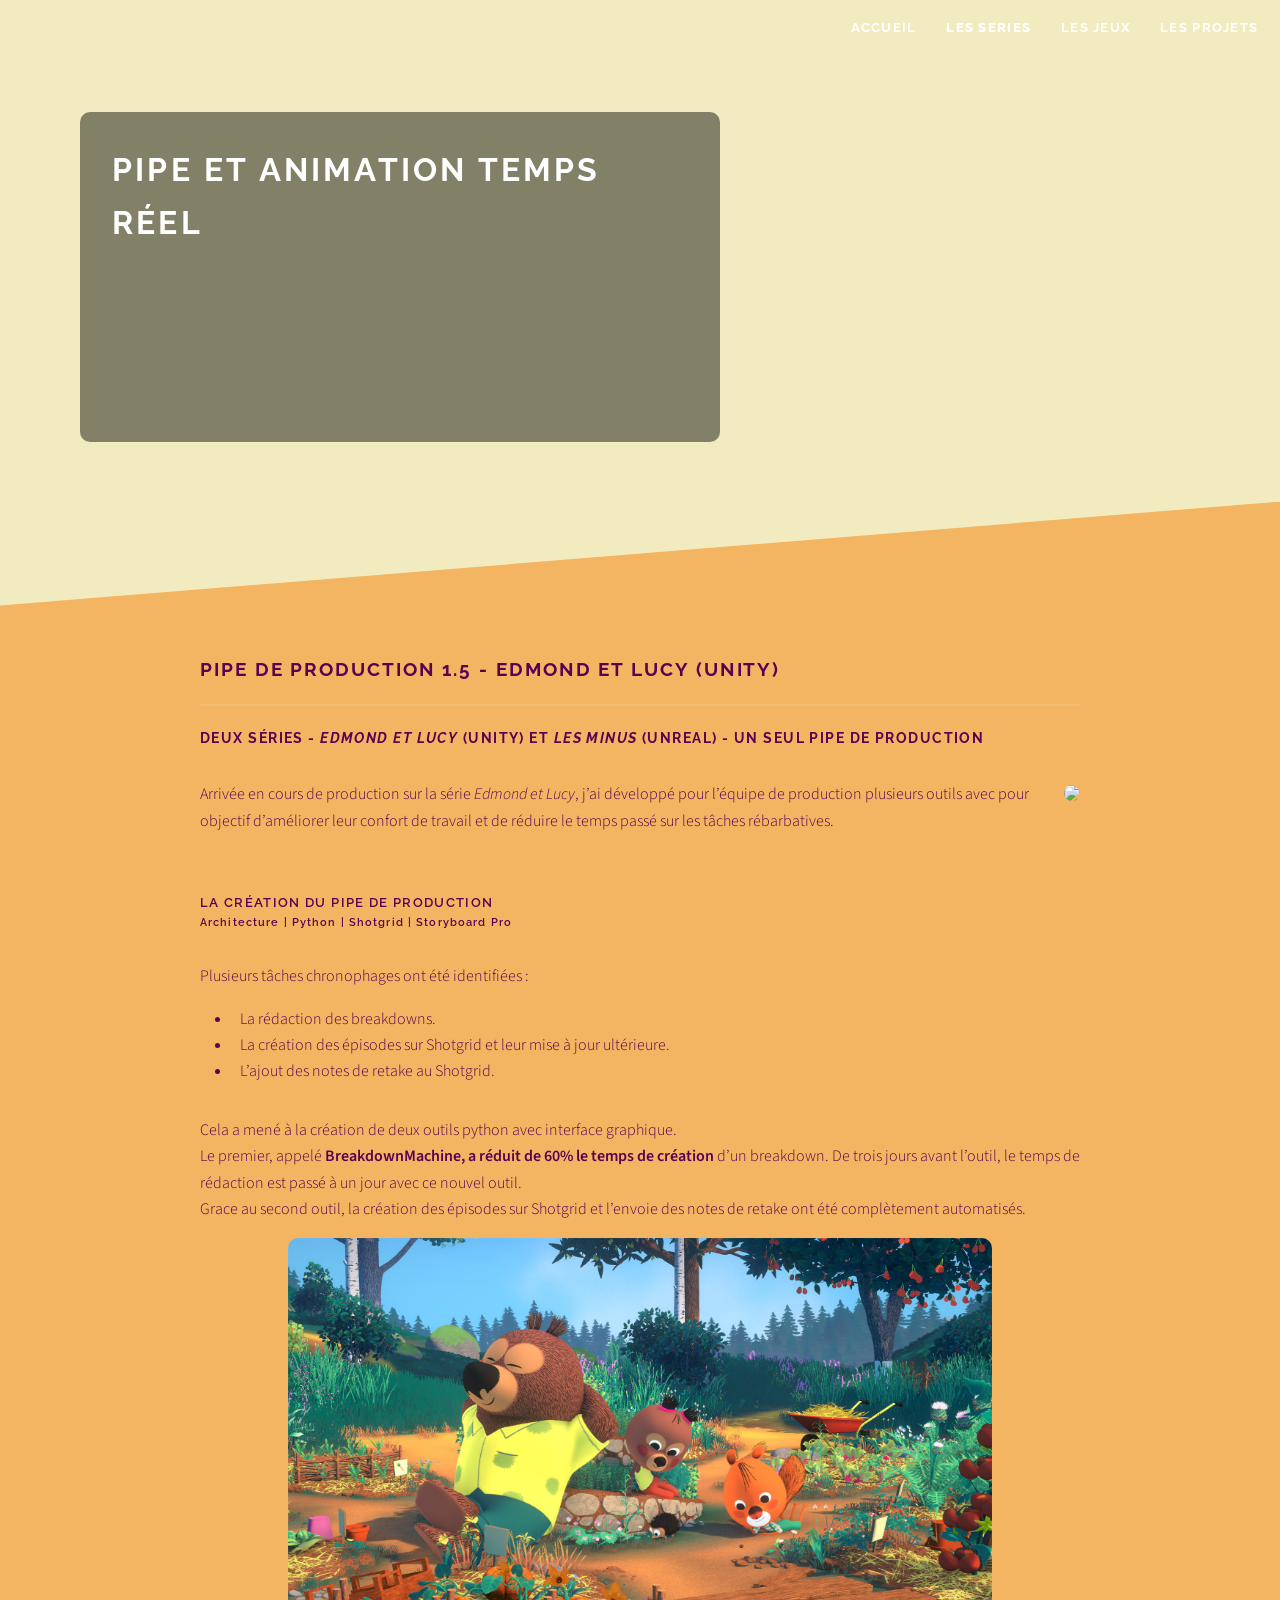
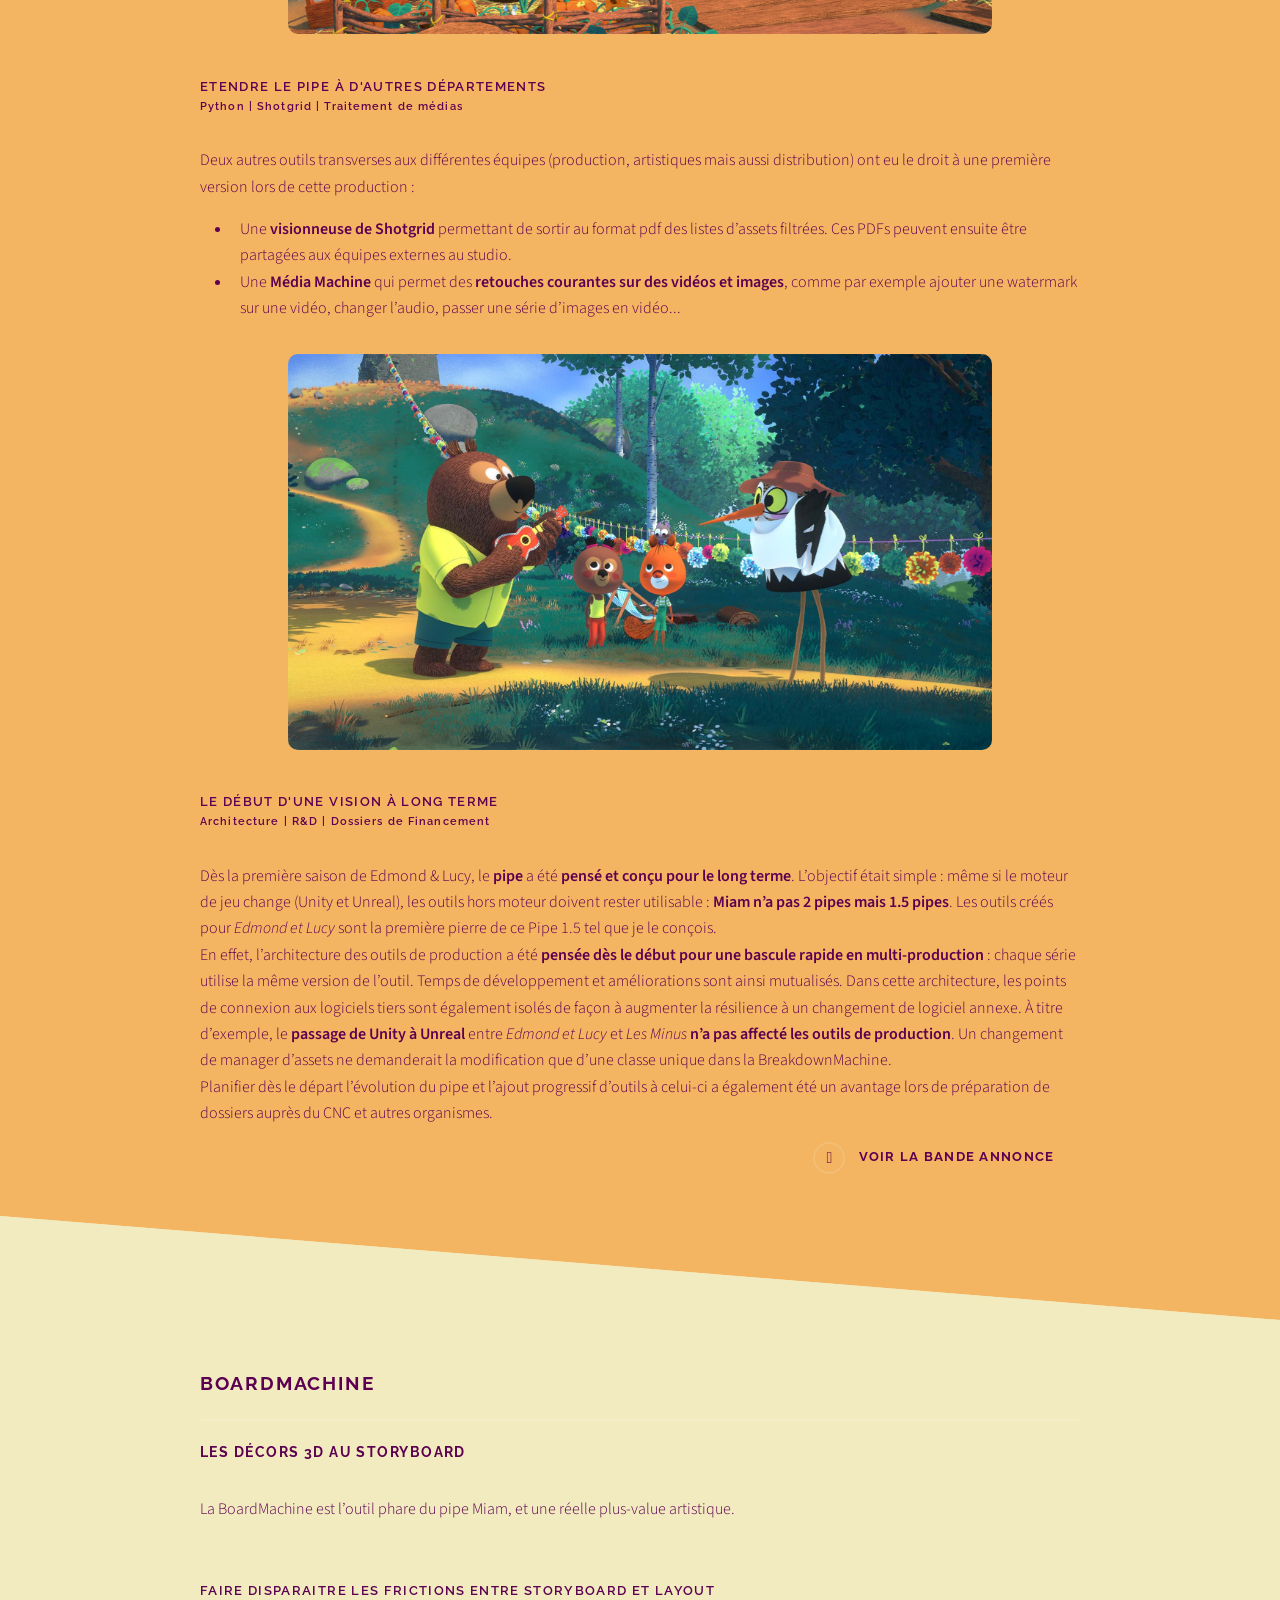
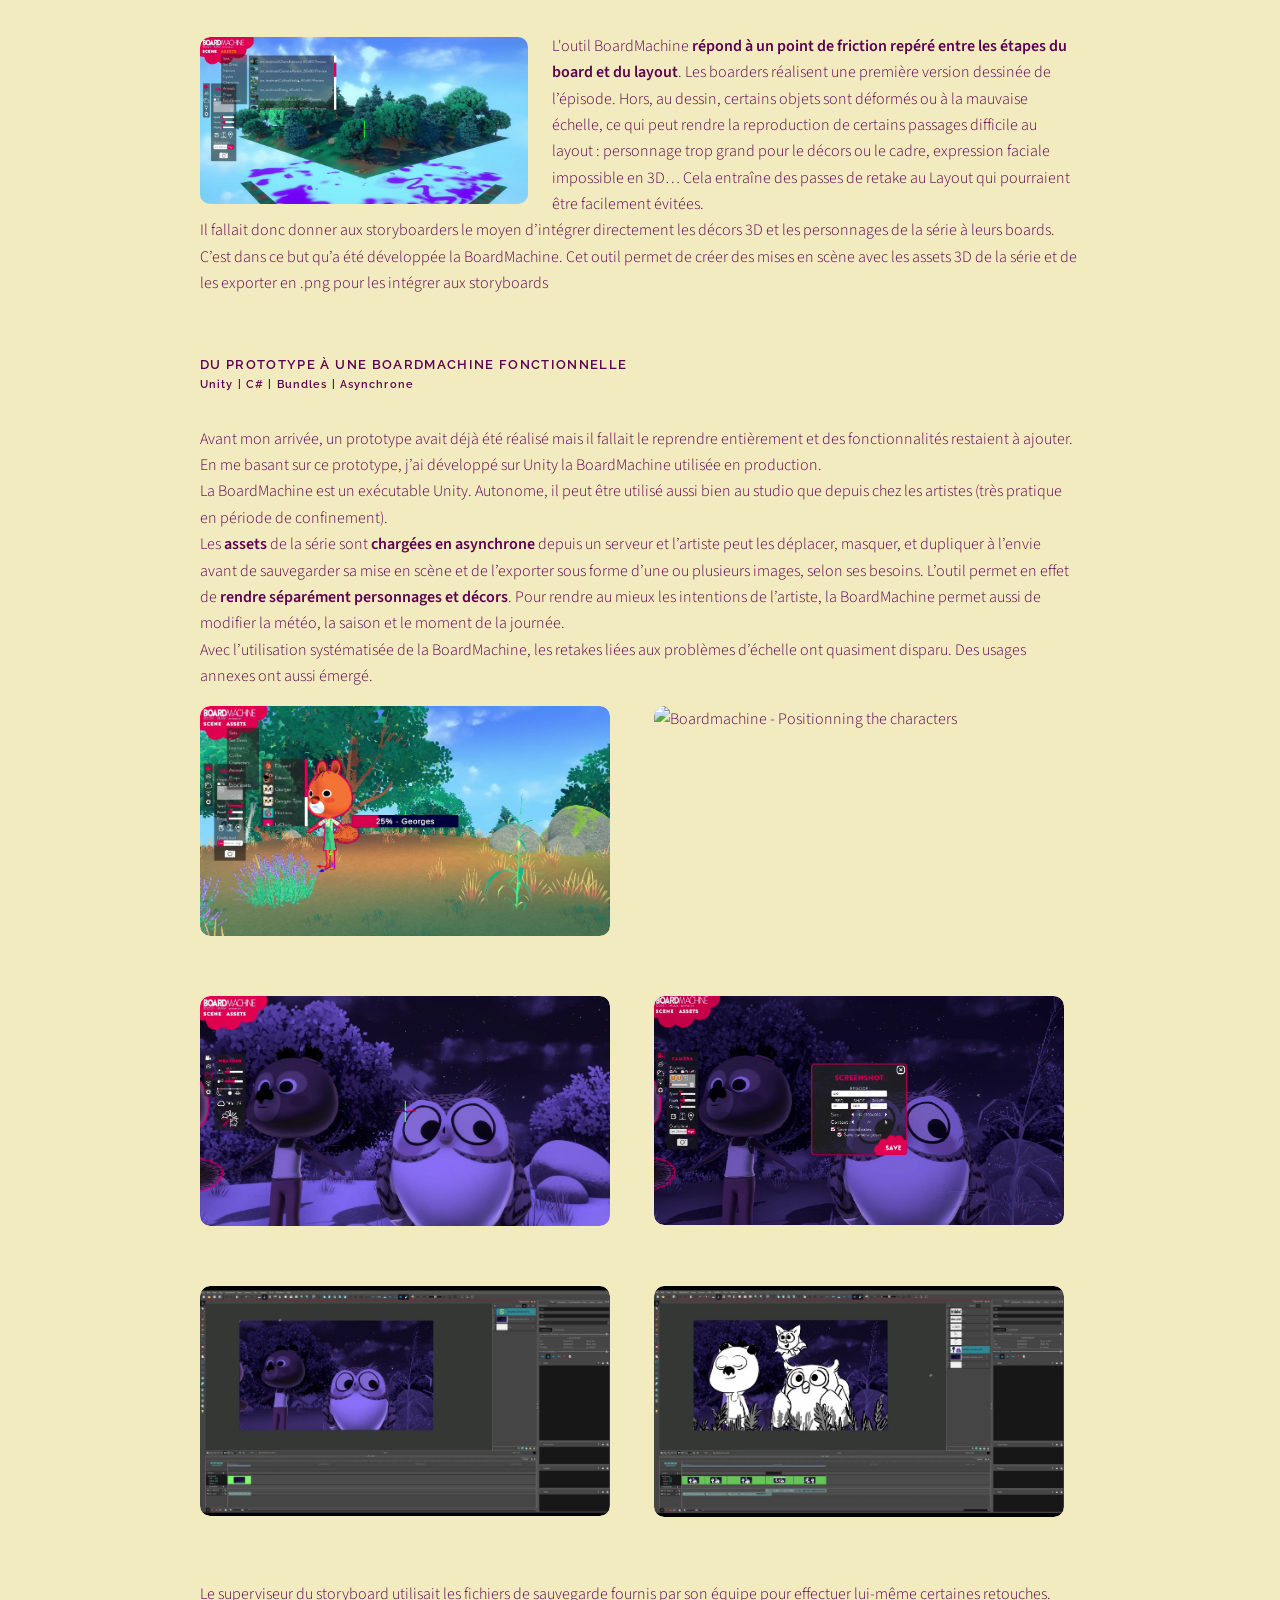
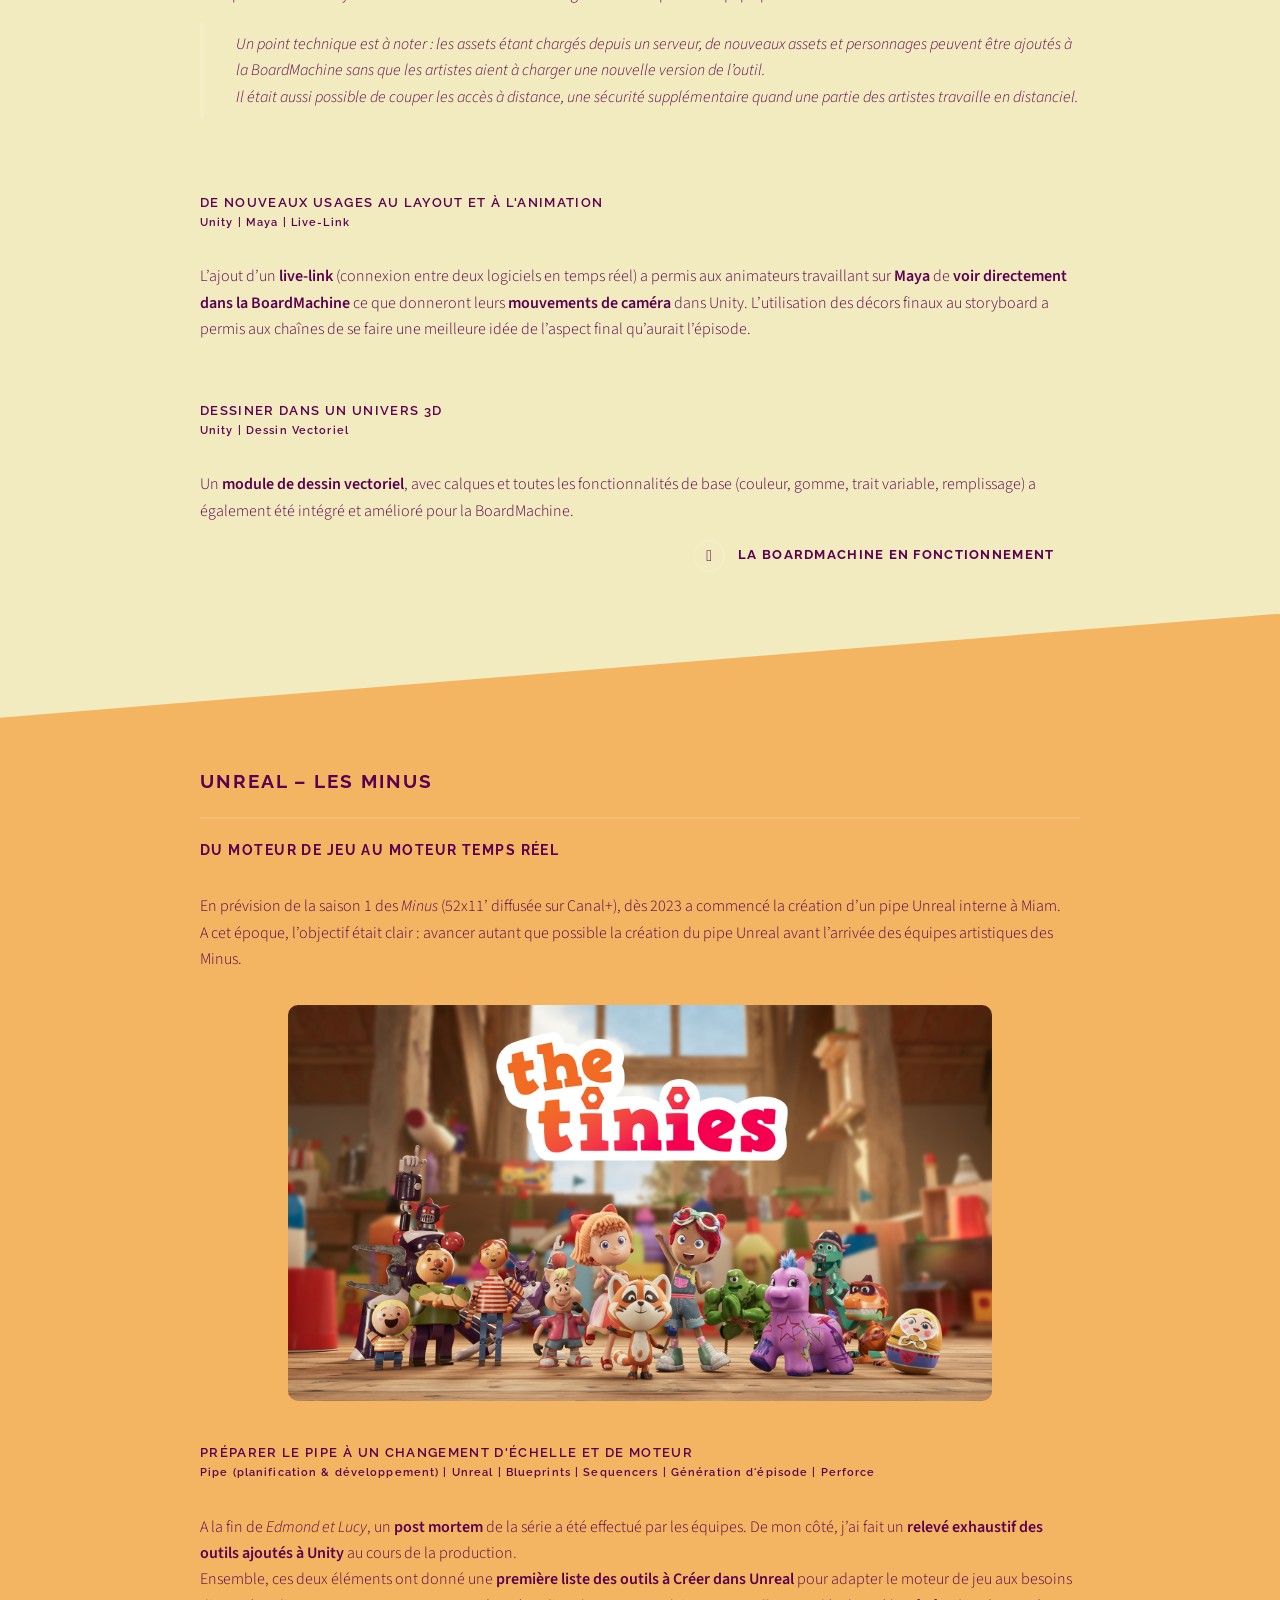
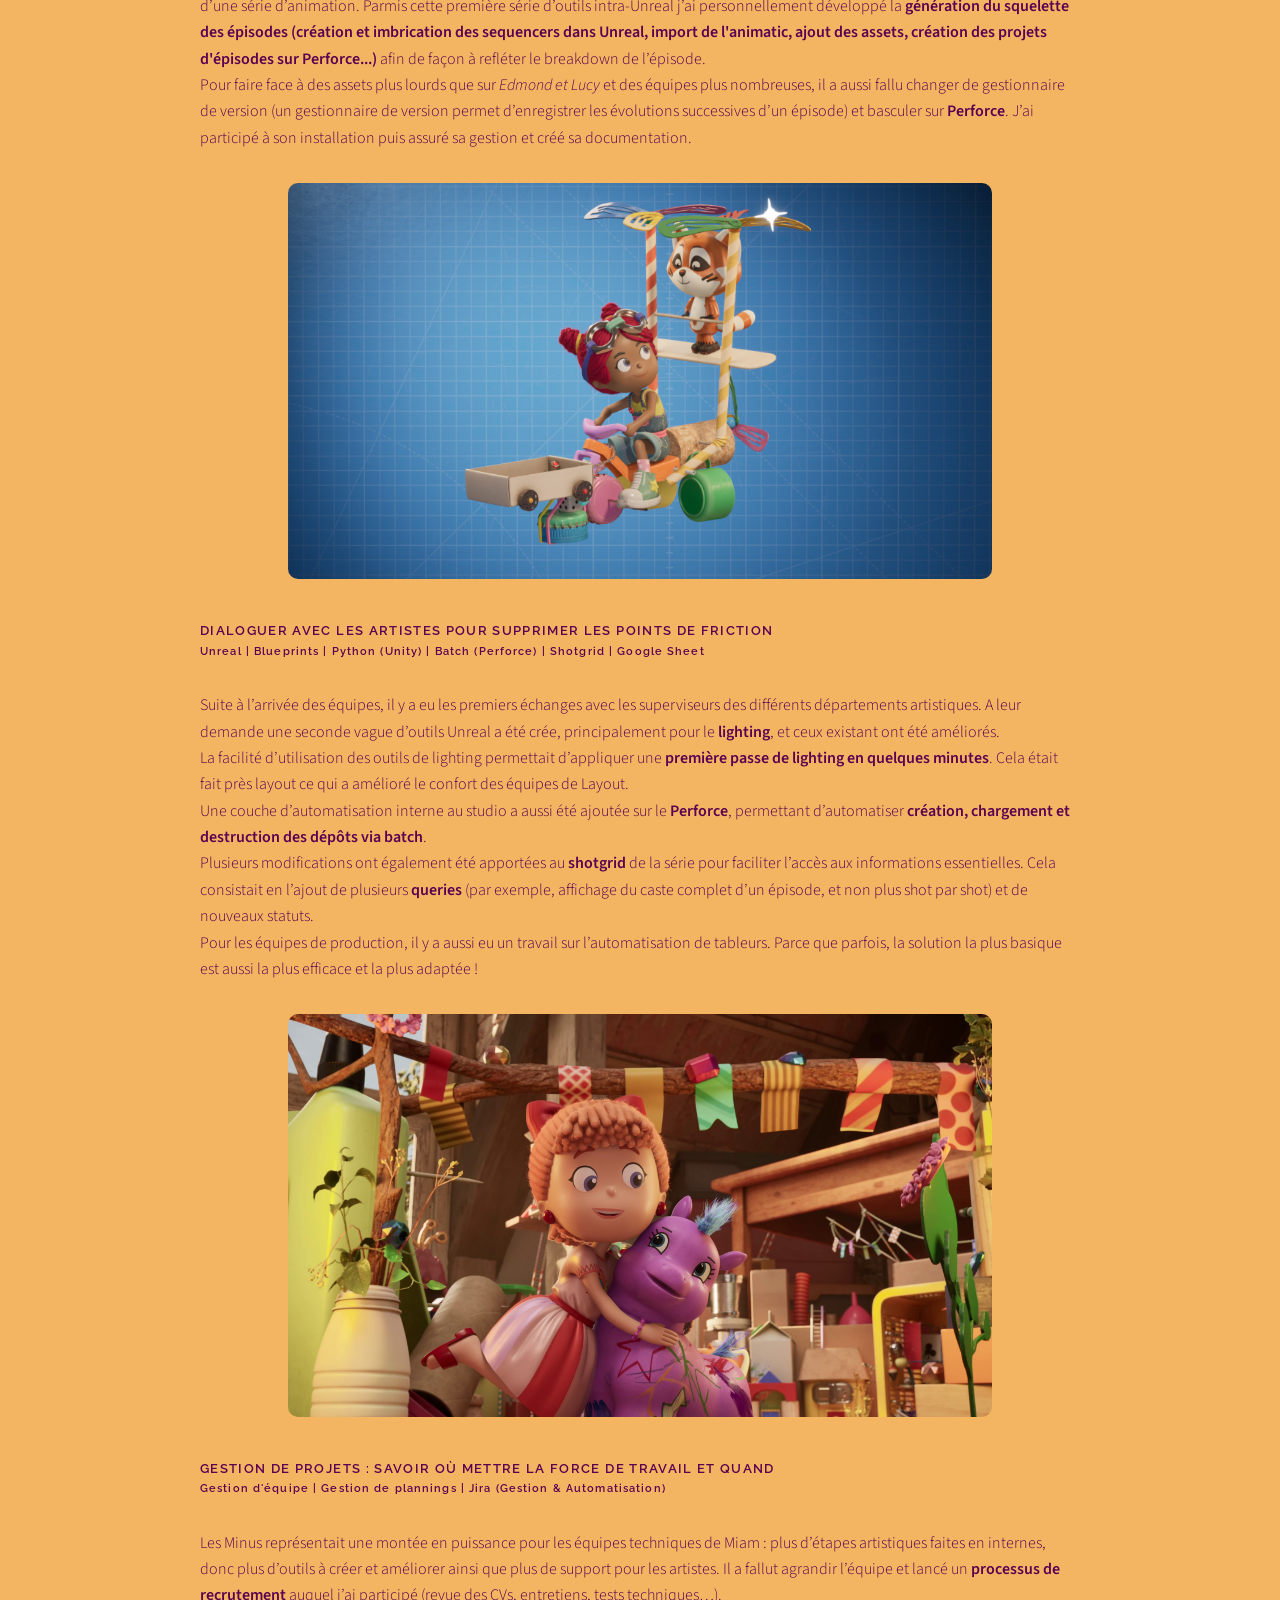
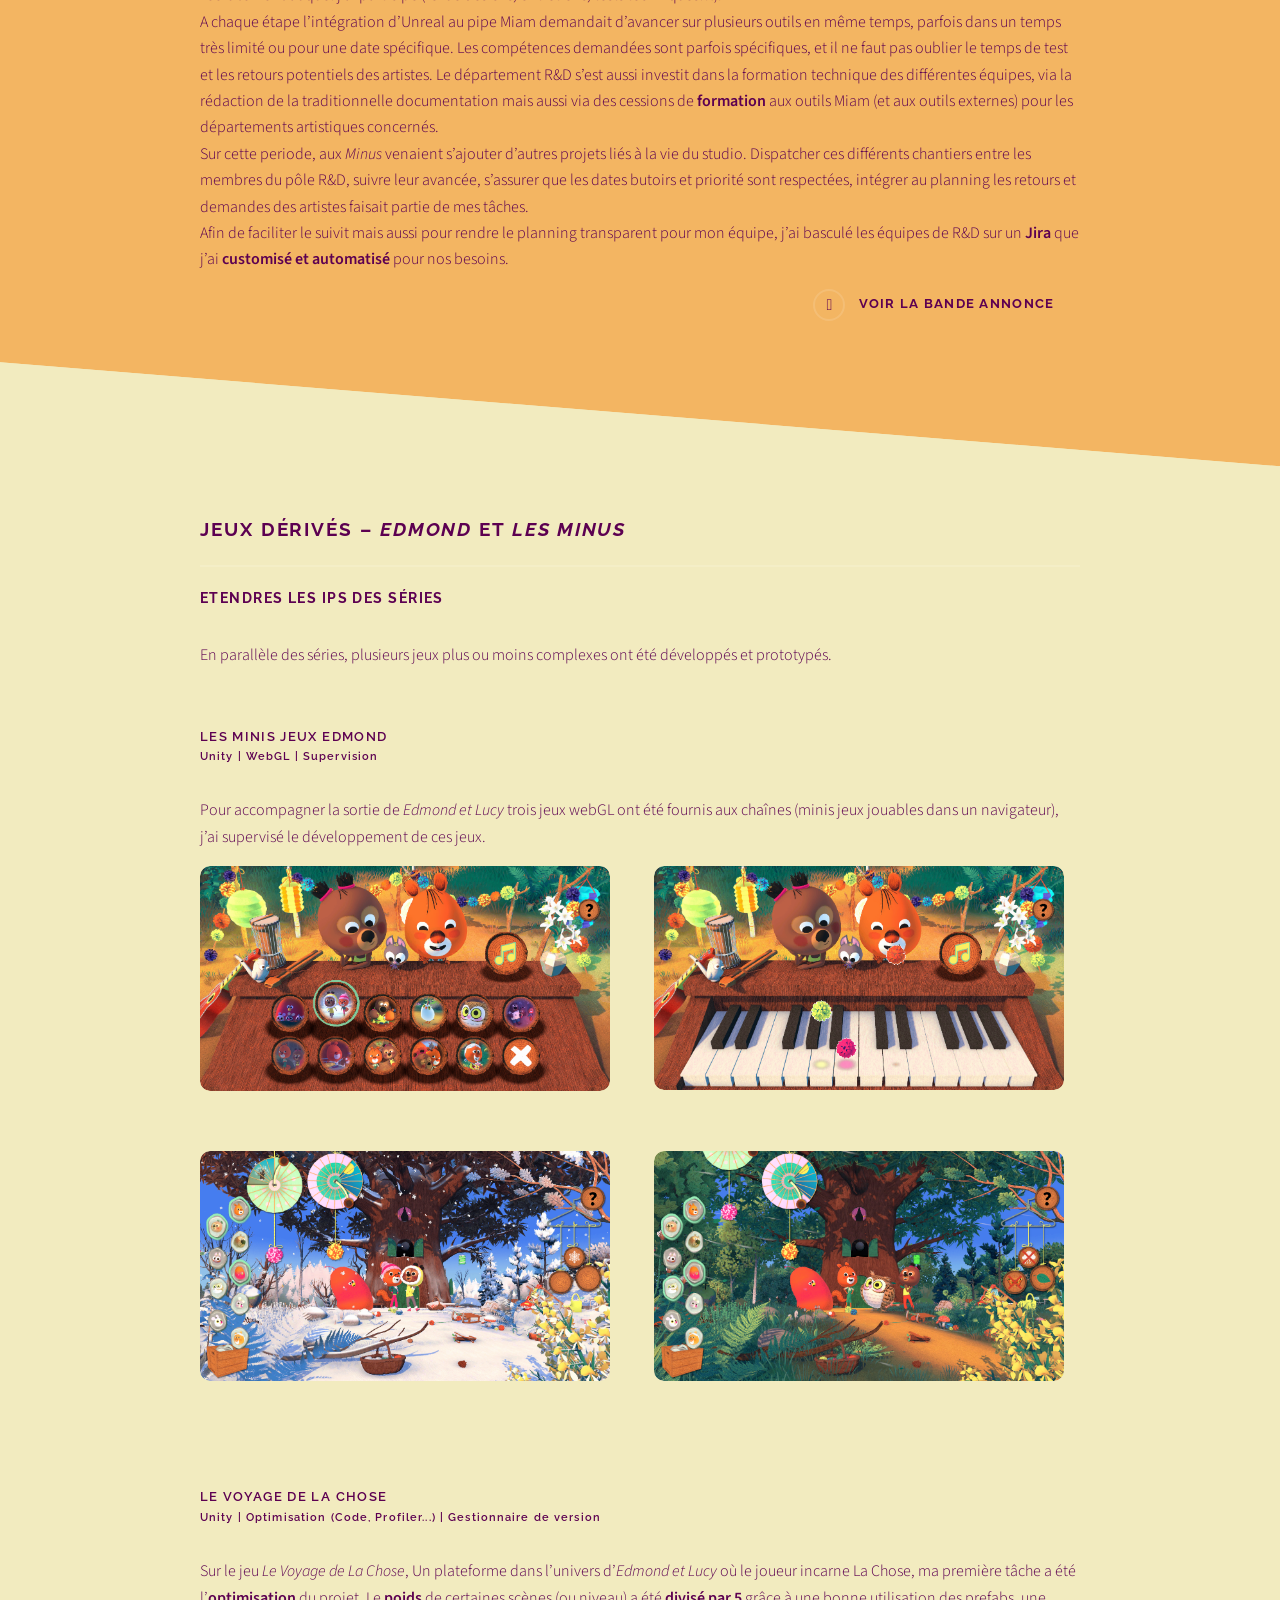
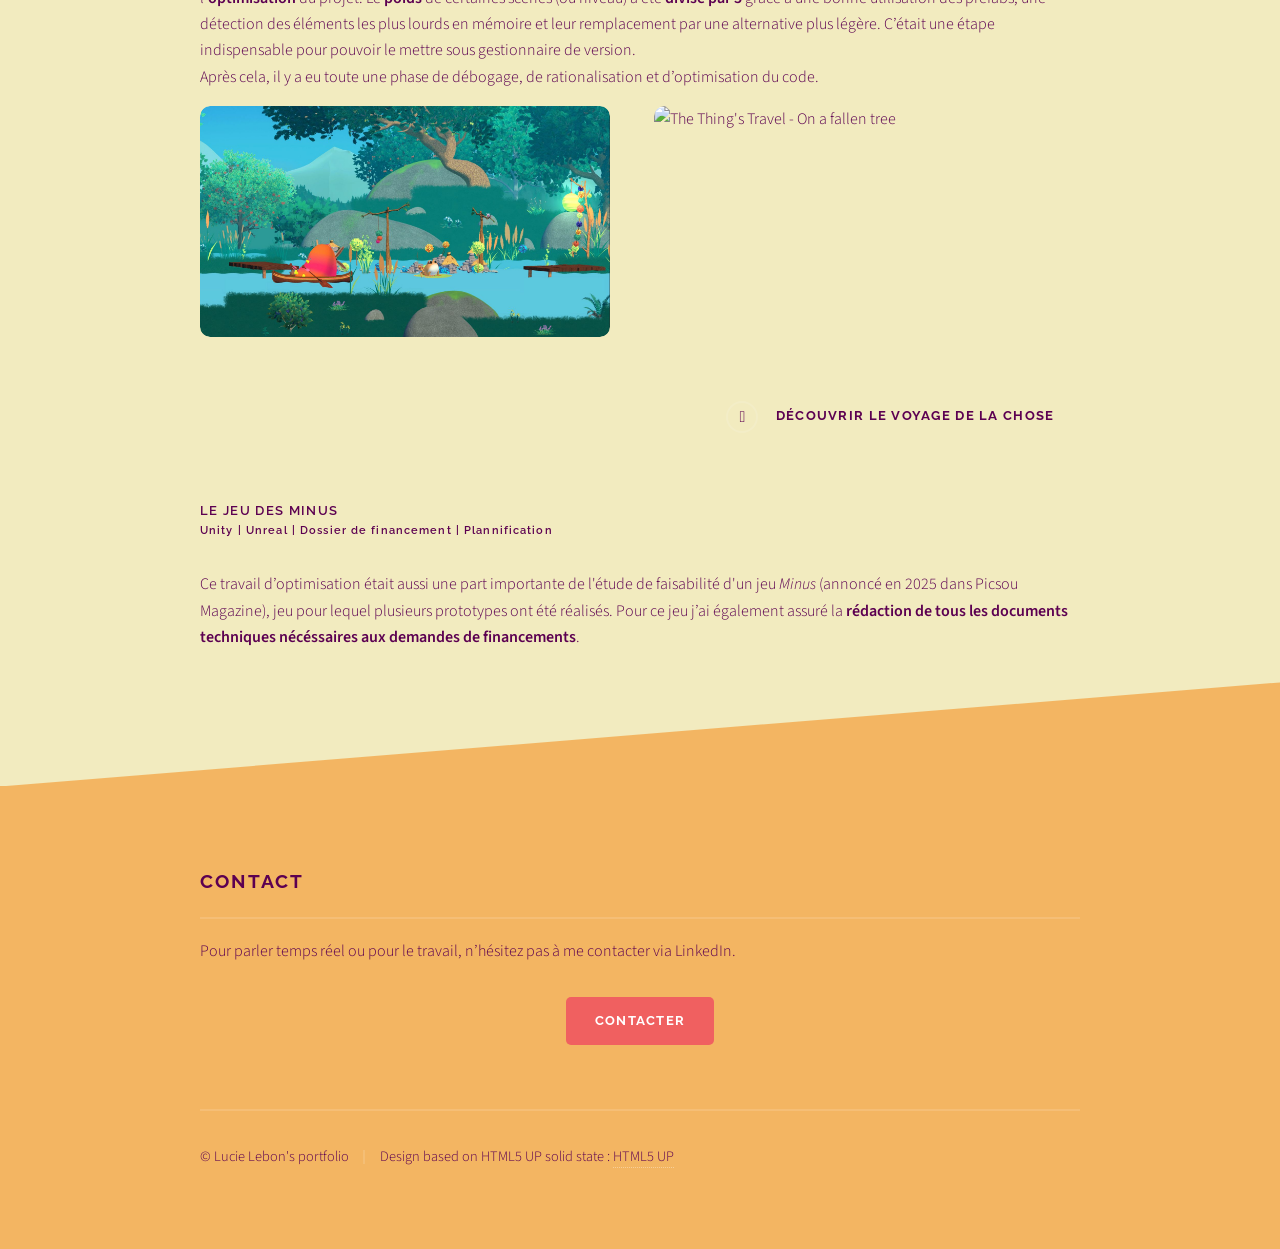
==== commit 92450122: "Adding missing works" ====
--- a/Series.html
+++ b/Series.html
@@ -67,10 +67,12 @@
 											<span class="image fit framed">
 												<img src="./images/Edmond_Grue.jpg" alt="">
 											</span>
-											<p></p>
-											<blockquote>Ces outils créés pour <i>Edmond et Lucy</i> sont la <b>base du pipe Miam</b> et la première pierre du Pipe 1.5 tel que je le conçois.
-												<br>En effet, l’architecture de ces outils a été <b>pensée dès le début pour une bascule rapide en multi-production</b> : chaque série utilise la même version de l’outil. Temps de développement et améliorations sont ainsi mutualisés. Dans cette architecture, les points de connexion aux logiciels tiers esont également isolés de façon à augmenter la résilience à un changement de logiciel annexe. 
-												À titre d’exemple, le <b>passage de Unity à Unreal</b> entre <i>Edmond et Lucy</i> et <i>Les Minus</i> <b>n’a pas affecté les outils de production</b>. Un changement de manager d’assets ne demanderait la modification que d’une classe unique dans la BreakdownMachine.</blockquote>
+											<h4>Le début d'une vision à long terme</h4>
+											<h5>Architecture | R&D | Dossiers de Financement</h5>
+											<p>Dès la première saison de Edmond & Lucy, le <b>pipe</b> a été <b>pensé et conçu pour le long terme</b>. L’objectif était simple : même si le moteur de jeu change (Unity et Unreal), les outils hors moteur doivent rester utilisable : <b>Miam n’a pas 2 pipes mais 1.5 pipes</b>. Les outils créés pour <i>Edmond et Lucy</i> sont la première pierre de ce Pipe 1.5 tel que je le conçois.
+												<br>En effet, l’architecture des outils de production a été <b>pensée dès le début pour une bascule rapide en multi-production</b> : chaque série utilise la même version de l’outil. Temps de développement et améliorations sont ainsi mutualisés. Dans cette architecture, les points de connexion aux logiciels tiers sont également isolés de façon à augmenter la résilience à un changement de logiciel annexe. 
+												À titre d’exemple, le <b>passage de Unity à Unreal</b> entre <i>Edmond et Lucy</i> et <i>Les Minus</i> <b>n’a pas affecté les outils de production</b>. Un changement de manager d’assets ne demanderait la modification que d’une classe unique dans la BreakdownMachine.
+												<br>Planifier dès le départ l’évolution du pipe et l’ajout progressif d’outils à celui-ci a également été un avantage lors de préparation de dossiers auprès du CNC et autres organismes.</p>
 											<a target="_blank" href="https://vimeo.com/757089770/e929ce6b4c?fl=pl&fe=cm" class="special">Voir la bande annonce</a>
 									</div>
 								</div>
@@ -153,8 +155,10 @@
 										</span>
 										<h4>Gestion de projets : savoir où mettre la force de travail et quand</h4>
 										<h5>Gestion d'équipe | Gestion de plannings | Jira (Gestion & Automatisation)</h5>
-										<p>A chaque étape l’intégration d’Unreal au pipe Miam demandait d’avancer sur plusieurs outils en même temps, parfois dans un temps très limité ou pour une date spécifique. Les compétences demandées sont parfois spécifiques, et il ne faut pas oublier le temps de test et les retours potentiels des artistes. Aux <i>Minus</i> venaient s’ajouter d’autres projets liés à la vie du studio. 
-											<br>Suivre l’avancée de ces sujets, s’assurer que les dates butoirs et priorité sont respectées, intégrer au planning les retours et demandes des artistes faisait partie de mes tâches.
+										<p>Les Minus représentait une montée en puissance pour les équipes techniques de Miam : plus d’étapes artistiques faites en internes, donc plus d’outils à créer et améliorer ainsi que plus de support pour les artistes. Il a fallut agrandir l’équipe et lancé un <b>processus de recrutement</b> auquel j’ai participé (revue des CVs, entretiens, tests techniques…).
+											<br>A chaque étape l’intégration d’Unreal au pipe Miam demandait d’avancer sur plusieurs outils en même temps, parfois dans un temps très limité ou pour une date spécifique. Les compétences demandées sont parfois spécifiques, et il ne faut pas oublier le temps de test et les retours potentiels des artistes. Le département R&D s’est aussi investit dans la formation technique des différentes équipes, via la rédaction de la traditionnelle documentation mais aussi via des cessions de <b>formation</b> aux outils Miam (et aux outils externes) pour les départements artistiques concernés.
+											<br>Sur cette periode, aux <i>Minus</i> venaient s’ajouter d’autres projets liés à la vie du studio. 
+											Dispatcher ces différents chantiers entre les membres du pôle R&D, suivre leur avancée, s’assurer que les dates butoirs et priorité sont respectées, intégrer au planning les retours et demandes des artistes faisait partie de mes tâches.
 											<br>Afin de faciliter le suivit mais aussi pour rendre le planning transparent pour mon équipe, j’ai basculé les équipes de R&D sur un <b>Jira</b> que j’ai <b>customisé et automatisé</b> pour nos besoins.</p>
 										<a target="_blank" href="https://vimeo.com/1071017228/202556dc96?fl=pl&fe=cm" class="special">Voir la bande annonce</a>
 									</div>
@@ -192,7 +196,7 @@
 								<h4>Le Jeu des Minus</h4>
 								<h5>Unity  | Unreal | Dossier de  financement | Plannification</h5>
 
-								<p>Ce travail d’optimisation a été de nouveau effectué sur le prototype du jeu <i>Les Minus</i> (annoncé en 2025 dans Picsou Magazine). Pour ce jeu j’ai également assuré la <b>rédaction de tous les documents techniques nécéssaires aux demandes de financements</b>.</p>
+								<p>Ce travail d’optimisation était aussi une part importante de l'étude de faisabilité d'un jeu <i>Minus</i> (annoncé en 2025 dans Picsou Magazine), jeu pour lequel plusieurs prototypes ont été réalisés. Pour ce jeu j’ai également assuré la <b>rédaction de tous les documents techniques nécéssaires aux demandes de financements</b>.</p>
 							</div>
 						</div>
 					</section>
